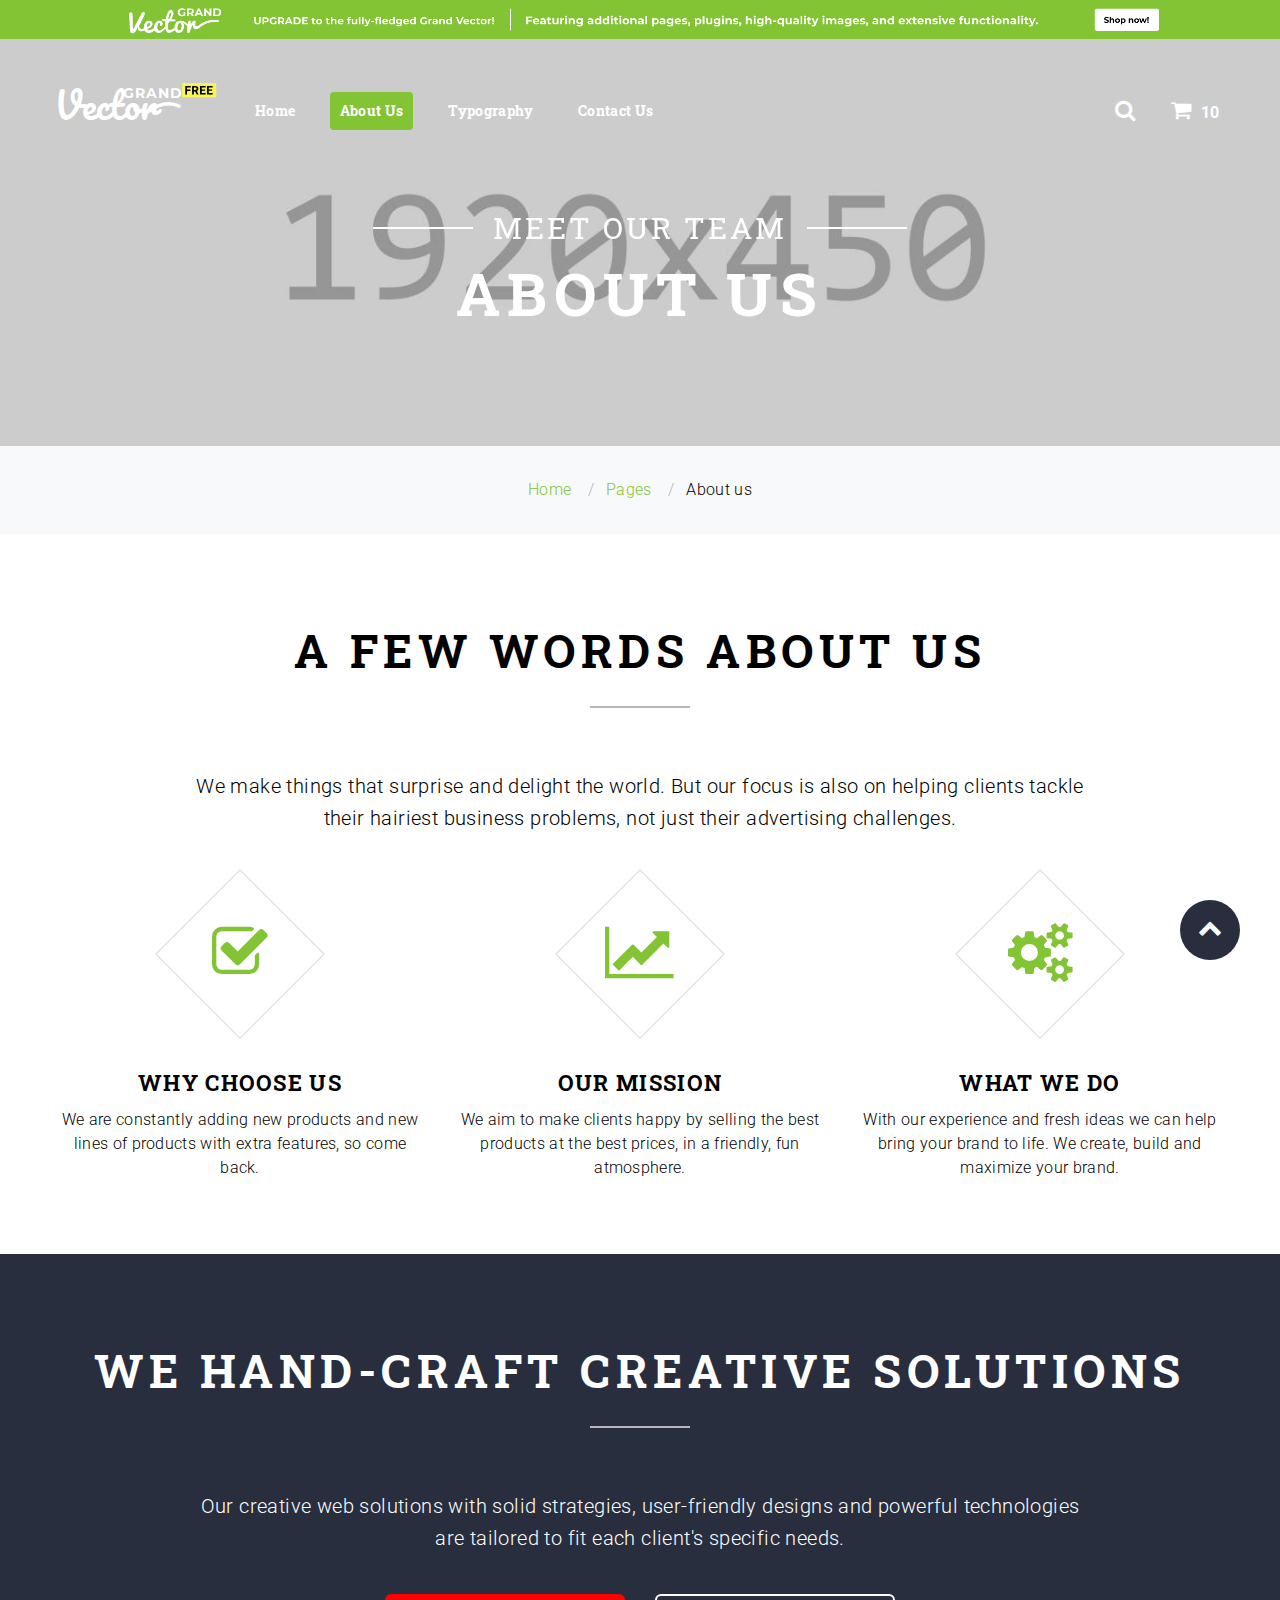
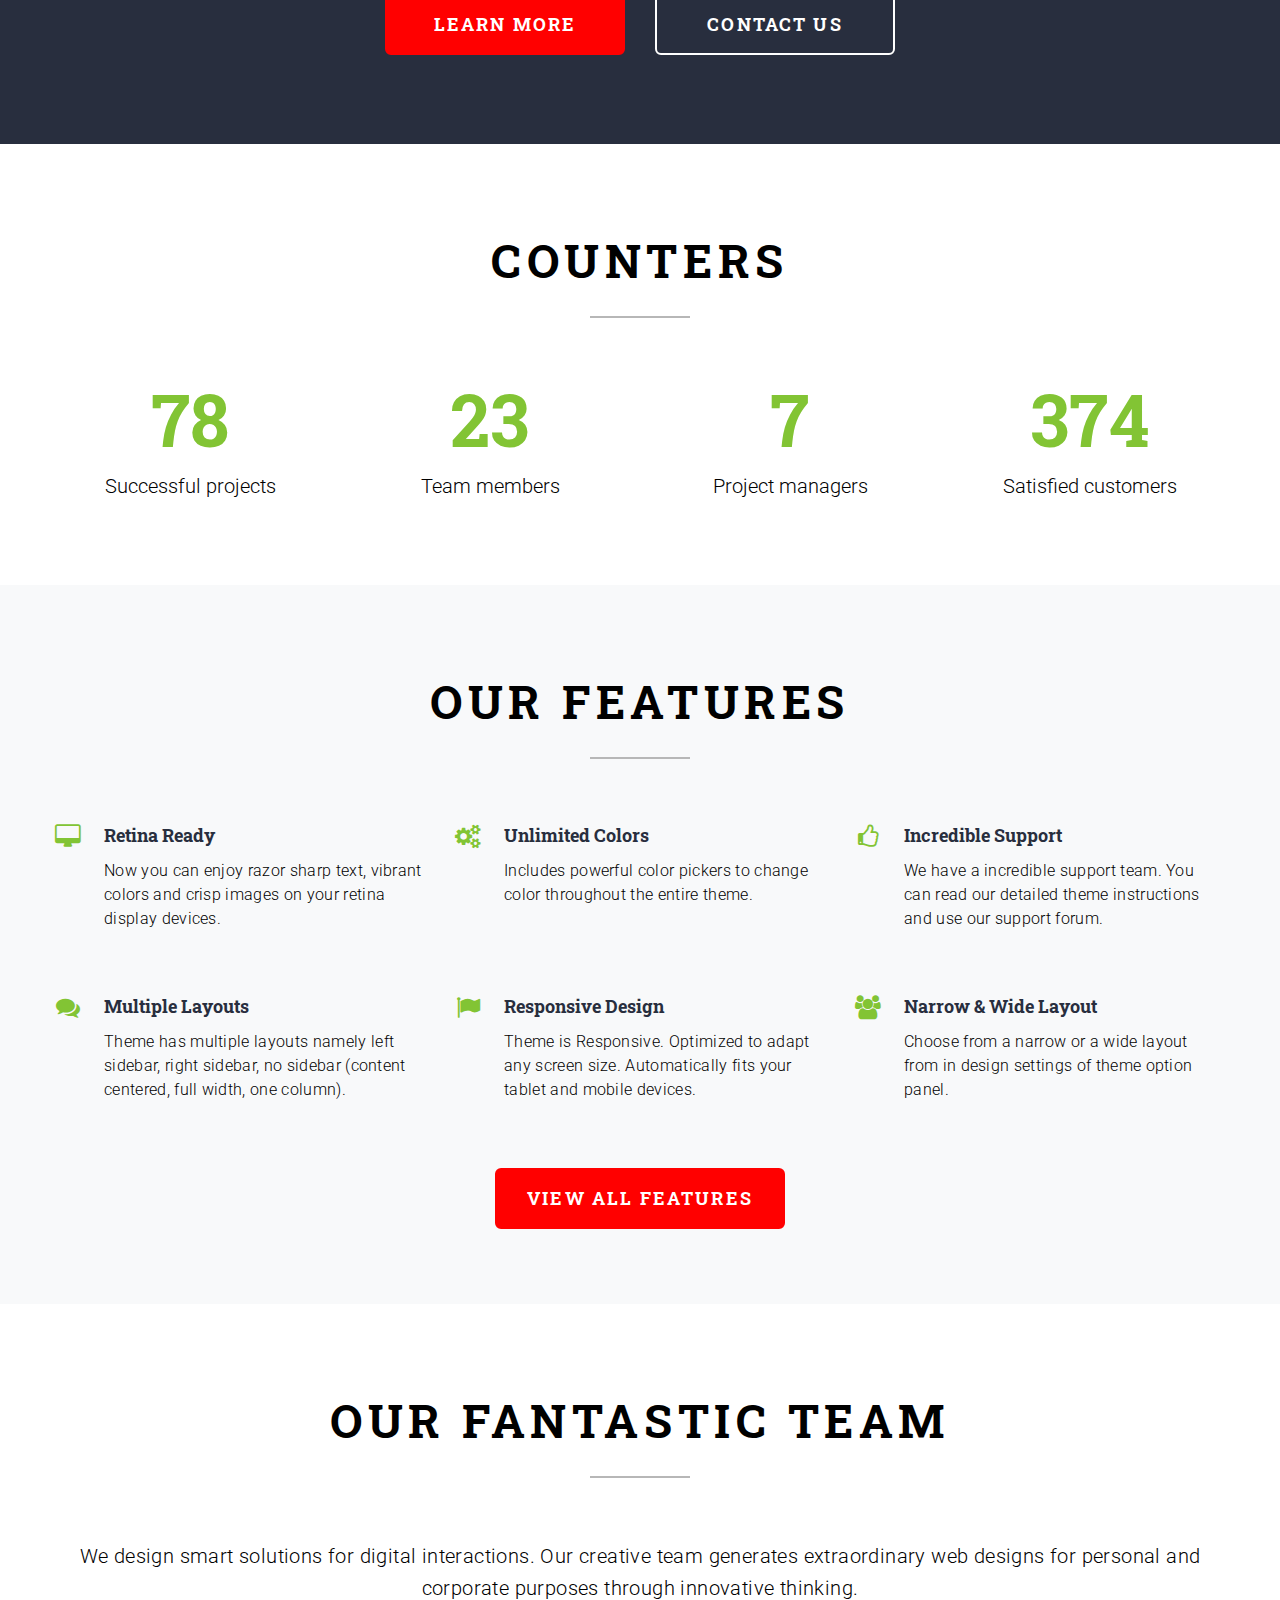
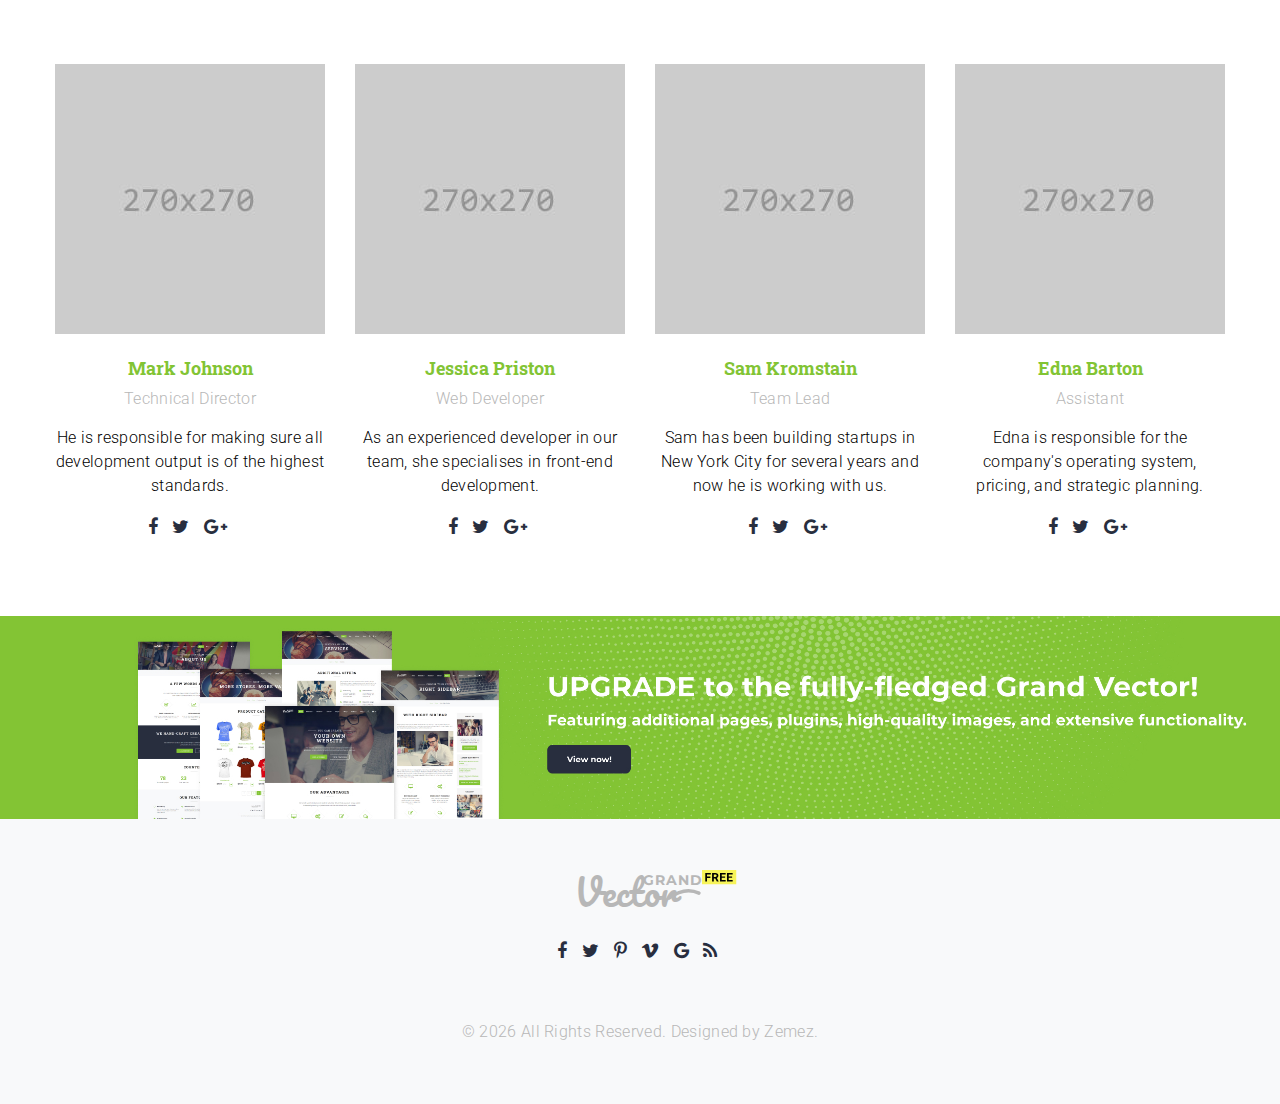
==== site/about.html @ 39779133 "first commit" ====
<!DOCTYPE html>
<html class="wide wow-animation" lang="en">
  <head>
    <!-- Site Title-->
    <title>About Us</title>
    <meta name="format-detection" content="telephone=no">
    <meta name="viewport" content="width=device-width, height=device-height, initial-scale=1.0, maximum-scale=1.0, user-scalable=0">
    <meta http-equiv="X-UA-Compatible" content="IE=Edge">
    <meta charset="utf-8">
    <link rel="icon" href="images/favicon.ico" type="image/x-icon">
    <!-- Stylesheets-->
    <link rel="stylesheet" type="text/css" href="//fonts.googleapis.com/css?family=Roboto:400,300%7CRoboto+Slab:400,700%7CMontserrat:700%7CPacifico">
    <link rel="stylesheet" href="css/fonts.css">
    <link rel="stylesheet" href="css/bootstrap.css">
    <link rel="stylesheet" href="css/style.css">
		<!--[if lt IE 10]>
    <div style="background: #212121; padding: 10px 0; box-shadow: 3px 3px 5px 0 rgba(0,0,0,.3); clear: both; text-align:center; position: relative; z-index:1;"><a href="http://windows.microsoft.com/en-US/internet-explorer/"><img src="images/ie8-panel/warning_bar_0000_us.jpg" border="0" height="42" width="820" alt="You are using an outdated browser. For a faster, safer browsing experience, upgrade for free today."></a></div>
    <script src="js/html5shiv.min.js"></script>
		<![endif]-->
  </head>
  <body>
    <div class="preloader">
      <div class="preloader-body">
        <div class="cssload-container">
          <div class="cssload-speeding-wheel"></div>
        </div>
        <p>Loading...</p>
      </div>
    </div>
    <!-- Page-->
    <div class="page text-center"><a class="d-none d-xl-block" href="https://www.templatemonster.com/website-templates/vector-grand-website-template-58530.html" target="blank"><img class="d-block w-100" src="images/banner-free-01.jpg" alt=""></a>
      <!-- Page Header-->
      <header class="page-head bg-about">
        <!-- RD Navbar-->
        <div class="rd-navbar-wrap bg-transparent">
          <nav class="rd-navbar" data-layout="rd-navbar-fixed" data-sm-layout="rd-navbar-fixed" data-md-layout="rd-navbar-fullwidth" data-lg-layout="rd-navbar-fullwidth" data-xl-layout="rd-navbar-static" data-xxl-layout="rd-navbar-static" data-device-layout="rd-navbar-fixed" data-sm-device-layout="rd-navbar-fixed" data-md-device-layout="rd-navbar-fixed" data-lg-device-layout="rd-navbar-fixed" data-xl-device-layout="rd-navbar-static" data-xxl-device-layout="rd-navbar-static" data-stick-up-offset="100px">
            <!--(data-layout='rd-navbar-fixed',data-sm-layout='rd-navbar-fullwidth', data-lg-layout=rd_navbar_data_ajuster )-->
            <div class="rd-navbar-top-panel bg-accent">
              <div class="rd-navbar-inner">
                <button class="rd-navbar-collapse-toggle" data-rd-navbar-toggle=".list-inline" type="submit"><span></span></button><a class="fa-envelope" href="mailto:#">info@demolink.org</a><a class="fa-mobile-phone preffix-2" href="tel:#">1-800-1234-567</a>
                <ul class="list-inline pull-right">
                  <li><a class="fa-facebook" href="#"></a></li>
                  <li><a class="fa-twitter" href="#"></a></li>
                  <li><a class="fa-pinterest-p" href="#"></a></li>
                  <li><a class="fa-vimeo" href="#"></a></li>
                  <li><a class="fa-google-plus" href="#"></a></li>
                  <li><a class="fa-rss" href="#"></a></li>
                  <li class="text-left"><a class="fa-envelope" href="mailto:#">info@demolink.org</a></li>
                  <li class="text-left"><a class="fa-mobile-phone" href="tel:#">1-800-1234-567</a></li>
                </ul>
              </div>
            </div>
            <div class="rd-navbar-inner">
              <!-- RD Navbar Panel-->
              <div class="rd-navbar-panel">
                <!-- RD Navbar Toggle-->
                <button class="rd-navbar-toggle" data-rd-navbar-toggle=".rd-navbar-nav-wrap" type="submit"><span></span></button>
                <!-- RD Navbar Brand-->
                <div class="rd-navbar-brand"><a class="brand-name" href="index.html"><svg class="text-logo" width="130px" height="36px" viewBox="0 0 130 36" shape-rendering="geometricPrecision">
<text transform="matrix(1 0 0 1 -0.5197 33.4432)" font-family="Pacifico" font-size="36px">Vector</text>
<text transform="matrix(1 0 0 1 68 11.125)" font-family="Montserrat" font-size="14" letter-spacing="1">GRAND</text>
<path class="logo" fill-rule="evenodd" clip-rule="evenodd" stroke-linecap="round" d="M95.313,25.564c9.022-6.656,20.032-9.736,30-5"/>
</svg></a></div>
              </div>
              <div class="rd-navbar-nav-wrap">
                <!-- RD Navbar Search-->
                <div class="rd-navbar-search">
                  <form class="rd-search rd-navbar-search-form" action="#" data-search-live="rd-search-results-live" method="GET">
                    <label class="rd-navbar-search-form-input">
                      <input type="text" name="s" placeholder="Search.." autocomplete="off">
                    </label>
                    <button class="rd-navbar-search-form-submit fa-shopping-cart" type="submit"></button>
                  </form>
                  <div class="rd-search-results-live rd-navbar-live-search-results" id="rd-search-results-live"></div>
                  <button class="rd-navbar-search-toggle" data-rd-navbar-toggle=".rd-navbar-search, .rd-navbar-live-search-results" type="submit"></button>
                </div><a class="fa-shopping-cart" href="#"><span>10</span></a>
                <!-- RD Navbar Nav-->
                <ul class="rd-navbar-nav">
                  <li><a href="./">Home</a></li>
                  <li class="active"><a href="about.html">About Us</a></li>
                  <li><a href="typography.html">Typography</a></li>
                  <li><a href="contact_us.html">Contact Us</a></li>
                </ul>
              </div>
            </div>
          </nav>
        </div>
        <section class="relative text-center">
          <div class="container">
            <div class="jumbotron text-center">
              <h1><small>Meet our team</small><span class='font-weight-bold'>About us</span>
              </h1>
            </div>
          </div>
        </section>
      </header>
      <!-- Page Content-->
      <main class="page-content">
        <section class="bg-light section-xl">
          <ol class="breadcrumb">
            <li><a href="index.html">Home</a></li>
            <li><a href="#">Pages</a></li>
            <li class="active">About us</li>
          </ol>
        </section>
        <section>
          <div class="container section">
            <h2>A few words about us</h2>
            <hr>
            <p class="h5 fw-l">We make things that surprise and delight the world. But our focus is also on helping clients tackle<br class="d-none d-xl-inline"> their hairiest business problems, not just their advertising challenges.</p>
            <div class="row clearleft-custom row-60 offset-custom-2">
              <div class="col-12 col-md-6 col-xl-4">
                <div class="thumbnail thumbnail-mod-2"><span class="icon icon-success icon-lg icon-mod-1 fa-check-square-o"></span>
                  <div class="caption">
                    <h4> WHY CHOOSE US</h4>
                    <p>We are constantly adding new products and new lines of products with extra features, so come back.</p>
                  </div>
                </div>
              </div>
              <div class="col-12 col-md-6 col-xl-4">
                <div class="thumbnail thumbnail-mod-2"><span class="icon icon-success icon-lg icon-mod-1 fa-line-chart"></span>
                  <div class="caption">
                    <h4> OUR MISSION</h4>
                    <p>We aim to make clients happy by selling the best products at the best prices, in a friendly, fun atmosphere.</p>
                  </div>
                </div>
              </div>
              <div class="col-12 col-md-12 col-xl-4">
                <div class="thumbnail thumbnail-mod-2"><span class="icon icon-success icon-lg icon-mod-1 fa-cogs"></span>
                  <div class="caption">
                    <h4> WHAT WE DO</h4>
                    <p>With our experience and fresh ideas we can help bring your brand to life. We create, build and maximize your brand.</p>
                  </div>
                </div>
              </div>
            </div>
          </div>
        </section>
        <section class="section section-inset-1 bg-accent">
          <div class="container">
            <h2>WE HAND-CRAFT CREATIVE solutions</h2>
            <hr>
            <p class="h5 fw-l">Our creative web solutions with solid strategies, user-friendly designs and powerful technologies<br class="d-none d-xl-inline"> are tailored to fit each client's specific needs.</p>
            <div class="btn-group-variant"><a class="btn btn-success btn-sm btn-min-width" href="#">Learn more</a><a class="btn btn-sm btn-min-width btn-white" href="#">contact us</a></div>
          </div>
        </section>
        <section class="section section-inset-2">
          <div class="container">
            <h2 class="text-center">Counters</h2>
            <hr>
            <div class="row row-45">
              <div class="col-12 col-md-6 col-lg-3">
                <div class="counter">78</div>
                <p class="h5 fw-l text-transform-none letter-spacing">Successful projects</p>
              </div>
              <div class="col-12 col-md-6 col-lg-3">
                <div class="counter">23</div>
                <p class="h5 fw-l text-transform-none letter-spacing">Team members</p>
              </div>
              <div class="col-12 col-md-6 col-lg-3">
                <div class="counter">7</div>
                <p class="h5 fw-l text-transform-none letter-spacing">Project managers</p>
              </div>
              <div class="col-12 col-md-6 col-lg-3">
                <div class="counter">374</div>
                <p class="h5 fw-l text-transform-none letter-spacing">Satisfied customers</p>
              </div>
            </div>
          </div>
        </section>
        <section class="section section-inset-2 bg-light">
          <div class="container">
            <h2>Our features</h2>
            <hr>
            <div class="row text-md-left row-55">
              <div class="col-12 col-md-6 col-xl-4">
                <div class="media flex-column flex-md-row thumbnail-mod-2">
                  <div class="media-left"><span class="icon icon-success icon-sm fa-desktop"></span></div>
                  <div class="media-body">
                    <h6 class="text-transform-none"><a href="#">Retina Ready</a></h6>
                    <p>Now you can enjoy razor sharp text, vibrant colors and crisp images on your retina display devices.</p>
                  </div>
                </div>
              </div>
              <div class="col-12 col-md-6 col-xl-4">
                <div class="media flex-column flex-md-row thumbnail-mod-2">
                  <div class="media-left"><span class="icon icon-success icon-sm fa-cogs"></span></div>
                  <div class="media-body">
                    <h6 class="text-transform-none"><a href="#">Unlimited Colors</a></h6>
                    <p>Includes powerful color pickers to change color throughout the entire theme.</p>
                  </div>
                </div>
              </div>
              <div class="col-12 col-md-6 col-xl-4">
                <div class="media flex-column flex-md-row thumbnail-mod-2">
                  <div class="media-left"><span class="icon icon-success icon-sm fa-thumbs-o-up"></span></div>
                  <div class="media-body">
                    <h6 class="text-transform-none"><a href="#">Incredible Support</a></h6>
                    <p>We have a incredible support team. You can read our detailed theme instructions and use our support forum.</p>
                  </div>
                </div>
              </div>
              <div class="col-12 col-md-6 col-xl-4">
                <div class="media flex-column flex-md-row thumbnail-mod-2">
                  <div class="media-left"><span class="icon icon-success icon-sm fa-comments"></span></div>
                  <div class="media-body">
                    <h6 class="text-transform-none"><a href="#">Multiple Layouts</a></h6>
                    <p>Theme has multiple layouts namely left sidebar, right sidebar, no sidebar (content centered, full width, one column).</p>
                  </div>
                </div>
              </div>
              <div class="col-12 col-md-6 col-xl-4">
                <div class="media flex-column flex-md-row thumbnail-mod-2">
                  <div class="media-left"><span class="icon icon-success icon-sm fa-flag"></span></div>
                  <div class="media-body">
                    <h6 class="text-transform-none"><a href="#">Responsive Design</a></h6>
                    <p>Theme is Responsive. Optimized to adapt any screen size. Automatically fits your tablet and mobile devices.</p>
                  </div>
                </div>
              </div>
              <div class="col-12 col-md-6 col-xl-4">
                <div class="media flex-column flex-md-row thumbnail-mod-2">
                  <div class="media-left"><span class="icon icon-success icon-sm fa-users"></span></div>
                  <div class="media-body">
                    <h6 class="text-transform-none"><a href="#">Narrow & Wide Layout</a></h6>
                    <p>Choose from a narrow or a wide layout from in design settings of theme option panel.</p>
                  </div>
                </div>
              </div>
            </div><a class="btn btn-sm btn-min-width btn-success" href="#">view all features</a>
          </div>
        </section>
        <section class="section section-inset-2">
          <div class="container">
            <h2>Our Fantastic Team</h2>
            <hr>
            <p class="h5 fw-l">We design smart solutions for digital interactions. Оur creative team generates extraordinary web designs for personal and corporate purposes through innovative thinking.</p>
            <div class="row row-45 offset-custom-2">
              <div class="col-12 col-md-6 col-xl-3">
                <div class="thumbnail thumbnail-mod-1"><img src="images/about-2.jpg" alt="">
                  <div class="caption caption-mod-1">
                    <h6 class="text-success-custom">Mark Johnson</h6><span class="text-gray">Technical Director</span>
                    <p>He is responsible for making sure all development output is of the highest standards.</p>
                    <ul class="list-inline">
                      <li><a class="fa-facebook" href="#"></a></li>
                      <li><a class="fa-twitter" href="#"></a></li>
                      <li><a class="fa-google-plus" href="#"></a></li>
                    </ul>
                  </div>
                </div>
              </div>
              <div class="col-12 col-md-6 col-xl-3">
                <div class="thumbnail thumbnail-mod-1"><img src="images/about-3.jpg" alt="">
                  <div class="caption caption-mod-1">
                    <h6 class="text-success-custom">Jessica Priston</h6><span class="text-gray">Web Developer</span>
                    <p>As an experienced developer in our team, she specialises in front-end development.</p>
                    <ul class="list-inline">
                      <li><a class="fa-facebook" href="#"></a></li>
                      <li><a class="fa-twitter" href="#"></a></li>
                      <li><a class="fa-google-plus" href="#"></a></li>
                    </ul>
                  </div>
                </div>
              </div>
              <div class="col-12 col-md-6 col-xl-3">
                <div class="thumbnail thumbnail-mod-1"><img src="images/about-4.jpg" alt="">
                  <div class="caption caption-mod-1">
                    <h6 class="text-success-custom">Sam Kromstain</h6><span class="text-gray">Team Lead</span>
                    <p>Sam has been building startups in New York City for several years and now he is working with us.</p>
                    <ul class="list-inline">
                      <li><a class="fa-facebook" href="#"></a></li>
                      <li><a class="fa-twitter" href="#"></a></li>
                      <li><a class="fa-google-plus" href="#"></a></li>
                    </ul>
                  </div>
                </div>
              </div>
              <div class="col-12 col-md-6 col-xl-3">
                <div class="thumbnail thumbnail-mod-1"><img src="images/about-5.jpg" alt="">
                  <div class="caption caption-mod-1">
                    <h6 class="text-success-custom">Edna Barton</h6><span class="text-gray">Assistant</span>
                    <p>Edna is responsible for the company's operating system, pricing, and strategic planning.</p>
                    <ul class="list-inline">
                      <li><a class="fa-facebook" href="#"></a></li>
                      <li><a class="fa-twitter" href="#"></a></li>
                      <li><a class="fa-google-plus" href="#"></a></li>
                    </ul>
                  </div>
                </div>
              </div>
            </div>
          </div>
        </section>
      </main>
      <!-- Page Footer--><a class="d-block" href="https://www.templatemonster.com/website-templates/vector-grand-website-template-58530.html" target="blank"><img class="d-block w-100" src="images/banner-free-02.jpg" alt=""></a>
      <footer class="page-foot bg-light">
        <section class="footer-content">
          <div class="container">
            <div class="rd-navbar-brand"><a class="brand-name" href="index.html"><svg class="text-logo" width="130px" height="36px" viewBox="0 0 130 36" shape-rendering="geometricPrecision">
<text transform="matrix(1 0 0 1 -0.5197 33.3432)" font-family="Pacifico" font-size="36px">Vector</text>
<text transform="matrix(1 0 0 1 68 11.125)" font-family="Montserrat" font-size="14" letter-spacing="1">GRAND</text>
<path class="logo" fill-rule="evenodd" clip-rule="evenodd" stroke-linecap="round"  d="M95.313,25.564c9.022-6.656,20.032-9.736,30-5"/>
</svg></a></div>
            <ul class="list-inline">
              <li><a class="fa-facebook" href="#"></a></li>
              <li><a class="fa-twitter" href="#"></a></li>
              <li><a class="fa-pinterest-p" href="#"></a></li>
              <li><a class="fa-vimeo" href="#"></a></li>
              <li><a class="fa-google" href="#"></a></li>
              <li><a class="fa-rss" href="#"></a></li>
            </ul>
          </div>
        </section>
        <section class="footer-copyright-1 copyright">
          <div class="container">
            <p>&#169; <span class="copyright-year"></span> All Rights Reserved. Designed by <a href="https://www.templatemonster.com/products/author/zemez/">Zemez.</a></p>
          </div>
        </section>
      </footer>
    </div>
    <!-- Global Mailform Output-->
    <div class="snackbars" id="form-output-global"></div>
    <!-- Java script-->
    <script src="js/core.min.js"></script>
    <script src="js/script.js"></script>
  </body>
</html>
---- site/css/fonts.css ----
@font-face {	font-family: 'FontAwesome';	src: url("../fonts/fontawesome-webfont.eot?v=4.5.0");	src: url("../fonts/fontawesome-webfont.eot?#iefix&v=4.5.0") format("embedded-opentype"), url("../fonts/fontawesome-webfont.woff2?v=4.5.0") format("woff2"), url("../fonts/fontawesome-webfont.woff?v=4.5.0") format("woff"), url("../fonts/fontawesome-webfont.ttf?v=4.5.0") format("truetype"), url("../fonts/fontawesome-webfont.svg?v=4.5.0#fontawesomeregular") format("svg");	font-weight: normal;	font-style: normal;}.fa {	display: inline-block;	font: normal normal normal 14px/1 FontAwesome;	font-size: inherit;	text-rendering: auto;	-webkit-font-smoothing: antialiased;	-moz-osx-font-smoothing: grayscale;}/* makes the font 33% larger relative to the icon container */.fa-lg {	font-size: 1.33333333em;	line-height: 0.75em;	vertical-align: -15%;}.fa-2x {	font-size: 2em;}.fa-3x {	font-size: 3em;}.fa-4x {	font-size: 4em;}.fa-5x {	font-size: 5em;}.fa-fw {	width: 1.28571429em;	text-align: center;}.fa-ul {	padding-left: 0;	margin-left: 2.14285714em;	list-style-type: none;}.fa-ul > li {	position: relative;}.fa-li {	position: absolute;	left: -2.14285714em;	width: 2.14285714em;	top: 0.14285714em;	text-align: center;}.fa-li.fa-lg {	left: -1.85714286em;}.fa-border {	padding: .2em .25em .15em;	border: solid 0.08em #eeeeee;	border-radius: .1em;}.fa-pull-left {	float: left;}.fa-pull-right {	float: right;}.fa.fa-pull-left {	margin-right: .3em;}.fa.fa-pull-right {	margin-left: .3em;}/* Deprecated as of 4.4.0 */.pull-right {	float: right;}.pull-left {	float: left;}.fa.pull-left {	margin-right: .3em;}.fa.pull-right {	margin-left: .3em;}.fa-spin {	-webkit-animation: fa-spin 2s infinite linear;	animation: fa-spin 2s infinite linear;}.fa-pulse {	-webkit-animation: fa-spin 1s infinite steps(8);	animation: fa-spin 1s infinite steps(8);}@-webkit-keyframes fa-spin {	0% {		-webkit-transform: rotate(0deg);		transform: rotate(0deg);	}	100% {		-webkit-transform: rotate(359deg);		transform: rotate(359deg);	}}@keyframes fa-spin {	0% {		-webkit-transform: rotate(0deg);		transform: rotate(0deg);	}	100% {		-webkit-transform: rotate(359deg);		transform: rotate(359deg);	}}.fa-rotate-90 {	filter: progid:DXImageTransform.Microsoft.BasicImage(rotation=1);	-webkit-transform: rotate(90deg);	-ms-transform: rotate(90deg);	transform: rotate(90deg);}.fa-rotate-180 {	filter: progid:DXImageTransform.Microsoft.BasicImage(rotation=2);	-webkit-transform: rotate(180deg);	-ms-transform: rotate(180deg);	transform: rotate(180deg);}.fa-rotate-270 {	filter: progid:DXImageTransform.Microsoft.BasicImage(rotation=3);	-webkit-transform: rotate(270deg);	-ms-transform: rotate(270deg);	transform: rotate(270deg);}.fa-flip-horizontal {	filter: progid:DXImageTransform.Microsoft.BasicImage(rotation=0, mirror=1);	-webkit-transform: scale(-1, 1);	-ms-transform: scale(-1, 1);	transform: scale(-1, 1);}.fa-flip-vertical {	filter: progid:DXImageTransform.Microsoft.BasicImage(rotation=2, mirror=1);	-webkit-transform: scale(1, -1);	-ms-transform: scale(1, -1);	transform: scale(1, -1);}:root .fa-rotate-90,:root .fa-rotate-180,:root .fa-rotate-270,:root .fa-flip-horizontal,:root .fa-flip-vertical {	filter: none;}.fa-stack {	position: relative;	display: inline-block;	width: 2em;	height: 2em;	line-height: 2em;	vertical-align: middle;}.fa-stack-1x,.fa-stack-2x {	position: absolute;	left: 0;	width: 100%;	text-align: center;}.fa-stack-1x {	line-height: inherit;}.fa-stack-2x {	font-size: 2em;}.fa-inverse {	color: #ffffff;}/* Font Awesome uses the Unicode Private Use Area (PUA) to ensure screen
   readers do not read off random characters that represent icons */.fa-glass:before {	content: "\f000";}.fa-music:before {	content: "\f001";}.fa-search:before {	content: "\f002";}.fa-envelope-o:before {	content: "\f003";}.fa-heart:before {	content: "\f004";}.fa-star:before {	content: "\f005";}.fa-star-o:before {	content: "\f006";}.fa-user:before {	content: "\f007";}.fa-film:before {	content: "\f008";}.fa-th-large:before {	content: "\f009";}.fa-th:before {	content: "\f00a";}.fa-th-list:before {	content: "\f00b";}.fa-check:before {	content: "\f00c";}.fa-remove:before,.fa-close:before,.fa-times:before {	content: "\f00d";}.fa-search-plus:before {	content: "\f00e";}.fa-search-minus:before {	content: "\f010";}.fa-power-off:before {	content: "\f011";}.fa-signal:before {	content: "\f012";}.fa-gear:before,.fa-cog:before {	content: "\f013";}.fa-trash-o:before {	content: "\f014";}.fa-home:before {	content: "\f015";}.fa-file-o:before {	content: "\f016";}.fa-clock-o:before {	content: "\f017";}.fa-road:before {	content: "\f018";}.fa-download:before {	content: "\f019";}.fa-arrow-circle-o-down:before {	content: "\f01a";}.fa-arrow-circle-o-up:before {	content: "\f01b";}.fa-inbox:before {	content: "\f01c";}.fa-play-circle-o:before {	content: "\f01d";}.fa-rotate-right:before,.fa-repeat:before {	content: "\f01e";}.fa-refresh:before {	content: "\f021";}.fa-list-alt:before {	content: "\f022";}.fa-lock:before {	content: "\f023";}.fa-flag:before {	content: "\f024";}.fa-headphones:before {	content: "\f025";}.fa-volume-off:before {	content: "\f026";}.fa-volume-down:before {	content: "\f027";}.fa-volume-up:before {	content: "\f028";}.fa-qrcode:before {	content: "\f029";}.fa-barcode:before {	content: "\f02a";}.fa-tag:before {	content: "\f02b";}.fa-tags:before {	content: "\f02c";}.fa-book:before {	content: "\f02d";}.fa-bookmark:before {	content: "\f02e";}.fa-print:before {	content: "\f02f";}.fa-camera:before {	content: "\f030";}.fa-font:before {	content: "\f031";}.fa-bold:before {	content: "\f032";}.fa-italic:before {	content: "\f033";}.fa-text-height:before {	content: "\f034";}.fa-text-width:before {	content: "\f035";}.fa-align-left:before {	content: "\f036";}.fa-align-center:before {	content: "\f037";}.fa-align-right:before {	content: "\f038";}.fa-align-justify:before {	content: "\f039";}.fa-list:before {	content: "\f03a";}.fa-dedent:before,.fa-outdent:before {	content: "\f03b";}.fa-indent:before {	content: "\f03c";}.fa-video-camera:before {	content: "\f03d";}.fa-photo:before,.fa-image:before,.fa-picture-o:before {	content: "\f03e";}.fa-pencil:before {	content: "\f040";}.fa-map-marker:before {	content: "\f041";}.fa-adjust:before {	content: "\f042";}.fa-tint:before {	content: "\f043";}.fa-edit:before,.fa-pencil-square-o:before {	content: "\f044";}.fa-share-square-o:before {	content: "\f045";}.fa-check-square-o:before {	content: "\f046";}.fa-arrows:before {	content: "\f047";}.fa-step-backward:before {	content: "\f048";}.fa-fast-backward:before {	content: "\f049";}.fa-backward:before {	content: "\f04a";}.fa-play:before {	content: "\f04b";}.fa-pause:before {	content: "\f04c";}.fa-stop:before {	content: "\f04d";}.fa-forward:before {	content: "\f04e";}.fa-fast-forward:before {	content: "\f050";}.fa-step-forward:before {	content: "\f051";}.fa-eject:before {	content: "\f052";}.fa-chevron-left:before {	content: "\f053";}.fa-chevron-right:before {	content: "\f054";}.fa-plus-circle:before {	content: "\f055";}.fa-minus-circle:before {	content: "\f056";}.fa-times-circle:before {	content: "\f057";}.fa-check-circle:before {	content: "\f058";}.fa-question-circle:before {	content: "\f059";}.fa-info-circle:before {	content: "\f05a";}.fa-crosshairs:before {	content: "\f05b";}.fa-times-circle-o:before {	content: "\f05c";}.fa-check-circle-o:before {	content: "\f05d";}.fa-ban:before {	content: "\f05e";}.fa-arrow-left:before {	content: "\f060";}.fa-arrow-right:before {	content: "\f061";}.fa-arrow-up:before {	content: "\f062";}.fa-arrow-down:before {	content: "\f063";}.fa-mail-forward:before,.fa-share:before {	content: "\f064";}.fa-expand:before {	content: "\f065";}.fa-compress:before {	content: "\f066";}.fa-plus:before {	content: "\f067";}.fa-minus:before {	content: "\f068";}.fa-asterisk:before {	content: "\f069";}.fa-exclamation-circle:before {	content: "\f06a";}.fa-gift:before {	content: "\f06b";}.fa-leaf:before {	content: "\f06c";}.fa-fire:before {	content: "\f06d";}.fa-eye:before {	content: "\f06e";}.fa-eye-slash:before {	content: "\f070";}.fa-warning:before,.fa-exclamation-triangle:before {	content: "\f071";}.fa-plane:before {	content: "\f072";}.fa-calendar:before {	content: "\f073";}.fa-random:before {	content: "\f074";}.fa-comment:before {	content: "\f075";}.fa-magnet:before {	content: "\f076";}.fa-chevron-up:before {	content: "\f077";}.fa-chevron-down:before {	content: "\f078";}.fa-retweet:before {	content: "\f079";}.fa-shopping-cart:before {	content: "\f07a";}.fa-folder:before {	content: "\f07b";}.fa-folder-open:before {	content: "\f07c";}.fa-arrows-v:before {	content: "\f07d";}.fa-arrows-h:before {	content: "\f07e";}.fa-bar-chart-o:before,.fa-bar-chart:before {	content: "\f080";}.fa-twitter-square:before {	content: "\f081";}.fa-facebook-square:before {	content: "\f082";}.fa-camera-retro:before {	content: "\f083";}.fa-key:before {	content: "\f084";}.fa-gears:before,.fa-cogs:before {	content: "\f085";}.fa-comments:before {	content: "\f086";}.fa-thumbs-o-up:before {	content: "\f087";}.fa-thumbs-o-down:before {	content: "\f088";}.fa-star-half:before {	content: "\f089";}.fa-heart-o:before {	content: "\f08a";}.fa-sign-out:before {	content: "\f08b";}.fa-linkedin-square:before {	content: "\f08c";}.fa-thumb-tack:before {	content: "\f08d";}.fa-external-link:before {	content: "\f08e";}.fa-sign-in:before {	content: "\f090";}.fa-trophy:before {	content: "\f091";}.fa-github-square:before {	content: "\f092";}.fa-upload:before {	content: "\f093";}.fa-lemon-o:before {	content: "\f094";}.fa-phone:before {	content: "\f095";}.fa-square-o:before {	content: "\f096";}.fa-bookmark-o:before {	content: "\f097";}.fa-phone-square:before {	content: "\f098";}.fa-twitter:before {	content: "\f099";}.fa-facebook-f:before,.fa-facebook:before {	content: "\f09a";}.fa-github:before {	content: "\f09b";}.fa-unlock:before {	content: "\f09c";}.fa-credit-card:before {	content: "\f09d";}.fa-feed:before,.fa-rss:before {	content: "\f09e";}.fa-hdd-o:before {	content: "\f0a0";}.fa-bullhorn:before {	content: "\f0a1";}.fa-bell:before {	content: "\f0f3";}.fa-certificate:before {	content: "\f0a3";}.fa-hand-o-right:before {	content: "\f0a4";}.fa-hand-o-left:before {	content: "\f0a5";}.fa-hand-o-up:before {	content: "\f0a6";}.fa-hand-o-down:before {	content: "\f0a7";}.fa-arrow-circle-left:before {	content: "\f0a8";}.fa-arrow-circle-right:before {	content: "\f0a9";}.fa-arrow-circle-up:before {	content: "\f0aa";}.fa-arrow-circle-down:before {	content: "\f0ab";}.fa-globe:before {	content: "\f0ac";}.fa-wrench:before {	content: "\f0ad";}.fa-tasks:before {	content: "\f0ae";}.fa-filter:before {	content: "\f0b0";}.fa-briefcase:before {	content: "\f0b1";}.fa-arrows-alt:before {	content: "\f0b2";}.fa-group:before,.fa-users:before {	content: "\f0c0";}.fa-chain:before,.fa-link:before {	content: "\f0c1";}.fa-cloud:before {	content: "\f0c2";}.fa-flask:before {	content: "\f0c3";}.fa-cut:before,.fa-scissors:before {	content: "\f0c4";}.fa-copy:before,.fa-files-o:before {	content: "\f0c5";}.fa-paperclip:before {	content: "\f0c6";}.fa-save:before,.fa-floppy-o:before {	content: "\f0c7";}.fa-square:before {	content: "\f0c8";}.fa-navicon:before,.fa-reorder:before,.fa-bars:before {	content: "\f0c9";}.fa-list-ul:before {	content: "\f0ca";}.fa-list-ol:before {	content: "\f0cb";}.fa-strikethrough:before {	content: "\f0cc";}.fa-underline:before {	content: "\f0cd";}.fa-table:before {	content: "\f0ce";}.fa-magic:before {	content: "\f0d0";}.fa-truck:before {	content: "\f0d1";}.fa-pinterest:before {	content: "\f0d2";}.fa-pinterest-square:before {	content: "\f0d3";}.fa-google-plus-square:before {	content: "\f0d4";}.fa-google-plus:before {	content: "\f0d5";}.fa-money:before {	content: "\f0d6";}.fa-caret-down:before {	content: "\f0d7";}.fa-caret-up:before {	content: "\f0d8";}.fa-caret-left:before {	content: "\f0d9";}.fa-caret-right:before {	content: "\f0da";}.fa-columns:before {	content: "\f0db";}.fa-unsorted:before,.fa-sort:before {	content: "\f0dc";}.fa-sort-down:before,.fa-sort-desc:before {	content: "\f0dd";}.fa-sort-up:before,.fa-sort-asc:before {	content: "\f0de";}.fa-envelope:before {	content: "\f0e0";}.fa-linkedin:before {	content: "\f0e1";}.fa-rotate-left:before,.fa-undo:before {	content: "\f0e2";}.fa-legal:before,.fa-gavel:before {	content: "\f0e3";}.fa-dashboard:before,.fa-tachometer:before {	content: "\f0e4";}.fa-comment-o:before {	content: "\f0e5";}.fa-comments-o:before {	content: "\f0e6";}.fa-flash:before,.fa-bolt:before {	content: "\f0e7";}.fa-sitemap:before {	content: "\f0e8";}.fa-umbrella:before {	content: "\f0e9";}.fa-paste:before,.fa-clipboard:before {	content: "\f0ea";}.fa-lightbulb-o:before {	content: "\f0eb";}.fa-exchange:before {	content: "\f0ec";}.fa-cloud-download:before {	content: "\f0ed";}.fa-cloud-upload:before {	content: "\f0ee";}.fa-user-md:before {	content: "\f0f0";}.fa-stethoscope:before {	content: "\f0f1";}.fa-suitcase:before {	content: "\f0f2";}.fa-bell-o:before {	content: "\f0a2";}.fa-coffee:before {	content: "\f0f4";}.fa-cutlery:before {	content: "\f0f5";}.fa-file-text-o:before {	content: "\f0f6";}.fa-building-o:before {	content: "\f0f7";}.fa-hospital-o:before {	content: "\f0f8";}.fa-ambulance:before {	content: "\f0f9";}.fa-medkit:before {	content: "\f0fa";}.fa-fighter-jet:before {	content: "\f0fb";}.fa-beer:before {	content: "\f0fc";}.fa-h-square:before {	content: "\f0fd";}.fa-plus-square:before {	content: "\f0fe";}.fa-angle-double-left:before {	content: "\f100";}.fa-angle-double-right:before {	content: "\f101";}.fa-angle-double-up:before {	content: "\f102";}.fa-angle-double-down:before {	content: "\f103";}.fa-angle-left:before {	content: "\f104";}.fa-angle-right:before {	content: "\f105";}.fa-angle-up:before {	content: "\f106";}.fa-angle-down:before {	content: "\f107";}.fa-desktop:before {	content: "\f108";}.fa-laptop:before {	content: "\f109";}.fa-tablet:before {	content: "\f10a";}.fa-mobile-phone:before,.fa-mobile:before {	content: "\f10b";}.fa-circle-o:before {	content: "\f10c";}.fa-quote-left:before {	content: "\f10d";}.fa-quote-right:before {	content: "\f10e";}.fa-spinner:before {	content: "\f110";}.fa-circle:before {	content: "\f111";}.fa-mail-reply:before,.fa-reply:before {	content: "\f112";}.fa-github-alt:before {	content: "\f113";}.fa-folder-o:before {	content: "\f114";}.fa-folder-open-o:before {	content: "\f115";}.fa-smile-o:before {	content: "\f118";}.fa-frown-o:before {	content: "\f119";}.fa-meh-o:before {	content: "\f11a";}.fa-gamepad:before {	content: "\f11b";}.fa-keyboard-o:before {	content: "\f11c";}.fa-flag-o:before {	content: "\f11d";}.fa-flag-checkered:before {	content: "\f11e";}.fa-terminal:before {	content: "\f120";}.fa-code:before {	content: "\f121";}.fa-mail-reply-all:before,.fa-reply-all:before {	content: "\f122";}.fa-star-half-empty:before,.fa-star-half-full:before,.fa-star-half-o:before {	content: "\f123";}.fa-location-arrow:before {	content: "\f124";}.fa-crop:before {	content: "\f125";}.fa-code-fork:before {	content: "\f126";}.fa-unlink:before,.fa-chain-broken:before {	content: "\f127";}.fa-question:before {	content: "\f128";}.fa-info:before {	content: "\f129";}.fa-exclamation:before {	content: "\f12a";}.fa-superscript:before {	content: "\f12b";}.fa-subscript:before {	content: "\f12c";}.fa-eraser:before {	content: "\f12d";}.fa-puzzle-piece:before {	content: "\f12e";}.fa-microphone:before {	content: "\f130";}.fa-microphone-slash:before {	content: "\f131";}.fa-shield:before {	content: "\f132";}.fa-calendar-o:before {	content: "\f133";}.fa-fire-extinguisher:before {	content: "\f134";}.fa-rocket:before {	content: "\f135";}.fa-maxcdn:before {	content: "\f136";}.fa-chevron-circle-left:before {	content: "\f137";}.fa-chevron-circle-right:before {	content: "\f138";}.fa-chevron-circle-up:before {	content: "\f139";}.fa-chevron-circle-down:before {	content: "\f13a";}.fa-html5:before {	content: "\f13b";}.fa-css3:before {	content: "\f13c";}.fa-anchor:before {	content: "\f13d";}.fa-unlock-alt:before {	content: "\f13e";}.fa-bullseye:before {	content: "\f140";}.fa-ellipsis-h:before {	content: "\f141";}.fa-ellipsis-v:before {	content: "\f142";}.fa-rss-square:before {	content: "\f143";}.fa-play-circle:before {	content: "\f144";}.fa-ticket:before {	content: "\f145";}.fa-minus-square:before {	content: "\f146";}.fa-minus-square-o:before {	content: "\f147";}.fa-level-up:before {	content: "\f148";}.fa-level-down:before {	content: "\f149";}.fa-check-square:before {	content: "\f14a";}.fa-pencil-square:before {	content: "\f14b";}.fa-external-link-square:before {	content: "\f14c";}.fa-share-square:before {	content: "\f14d";}.fa-compass:before {	content: "\f14e";}.fa-toggle-down:before,.fa-caret-square-o-down:before {	content: "\f150";}.fa-toggle-up:before,.fa-caret-square-o-up:before {	content: "\f151";}.fa-toggle-right:before,.fa-caret-square-o-right:before {	content: "\f152";}.fa-euro:before,.fa-eur:before {	content: "\f153";}.fa-gbp:before {	content: "\f154";}.fa-dollar:before,.fa-usd:before {	content: "\f155";}.fa-rupee:before,.fa-inr:before {	content: "\f156";}.fa-cny:before,.fa-rmb:before,.fa-yen:before,.fa-jpy:before {	content: "\f157";}.fa-ruble:before,.fa-rouble:before,.fa-rub:before {	content: "\f158";}.fa-won:before,.fa-krw:before {	content: "\f159";}.fa-bitcoin:before,.fa-btc:before {	content: "\f15a";}.fa-file:before {	content: "\f15b";}.fa-file-text:before {	content: "\f15c";}.fa-sort-alpha-asc:before {	content: "\f15d";}.fa-sort-alpha-desc:before {	content: "\f15e";}.fa-sort-amount-asc:before {	content: "\f160";}.fa-sort-amount-desc:before {	content: "\f161";}.fa-sort-numeric-asc:before {	content: "\f162";}.fa-sort-numeric-desc:before {	content: "\f163";}.fa-thumbs-up:before {	content: "\f164";}.fa-thumbs-down:before {	content: "\f165";}.fa-youtube-square:before {	content: "\f166";}.fa-youtube:before {	content: "\f167";}.fa-xing:before {	content: "\f168";}.fa-xing-square:before {	content: "\f169";}.fa-youtube-play:before {	content: "\f16a";}.fa-dropbox:before {	content: "\f16b";}.fa-stack-overflow:before {	content: "\f16c";}.fa-instagram:before {	content: "\f16d";}.fa-flickr:before {	content: "\f16e";}.fa-adn:before {	content: "\f170";}.fa-bitbucket:before {	content: "\f171";}.fa-bitbucket-square:before {	content: "\f172";}.fa-tumblr:before {	content: "\f173";}.fa-tumblr-square:before {	content: "\f174";}.fa-long-arrow-down:before {	content: "\f175";}.fa-long-arrow-up:before {	content: "\f176";}.fa-long-arrow-left:before {	content: "\f177";}.fa-long-arrow-right:before {	content: "\f178";}.fa-apple:before {	content: "\f179";}.fa-windows:before {	content: "\f17a";}.fa-android:before {	content: "\f17b";}.fa-linux:before {	content: "\f17c";}.fa-dribbble:before {	content: "\f17d";}.fa-skype:before {	content: "\f17e";}.fa-foursquare:before {	content: "\f180";}.fa-trello:before {	content: "\f181";}.fa-female:before {	content: "\f182";}.fa-male:before {	content: "\f183";}.fa-gittip:before,.fa-gratipay:before {	content: "\f184";}.fa-sun-o:before {	content: "\f185";}.fa-moon-o:before {	content: "\f186";}.fa-archive:before {	content: "\f187";}.fa-bug:before {	content: "\f188";}.fa-vk:before {	content: "\f189";}.fa-weibo:before {	content: "\f18a";}.fa-renren:before {	content: "\f18b";}.fa-pagelines:before {	content: "\f18c";}.fa-stack-exchange:before {	content: "\f18d";}.fa-arrow-circle-o-right:before {	content: "\f18e";}.fa-arrow-circle-o-left:before {	content: "\f190";}.fa-toggle-left:before,.fa-caret-square-o-left:before {	content: "\f191";}.fa-dot-circle-o:before {	content: "\f192";}.fa-wheelchair:before {	content: "\f193";}.fa-vimeo-square:before {	content: "\f194";}.fa-turkish-lira:before,.fa-try:before {	content: "\f195";}.fa-plus-square-o:before {	content: "\f196";}.fa-space-shuttle:before {	content: "\f197";}.fa-slack:before {	content: "\f198";}.fa-envelope-square:before {	content: "\f199";}.fa-wordpress:before {	content: "\f19a";}.fa-openid:before {	content: "\f19b";}.fa-institution:before,.fa-bank:before,.fa-university:before {	content: "\f19c";}.fa-mortar-board:before,.fa-graduation-cap:before {	content: "\f19d";}.fa-yahoo:before {	content: "\f19e";}.fa-google:before {	content: "\f1a0";}.fa-reddit:before {	content: "\f1a1";}.fa-reddit-square:before {	content: "\f1a2";}.fa-stumbleupon-circle:before {	content: "\f1a3";}.fa-stumbleupon:before {	content: "\f1a4";}.fa-delicious:before {	content: "\f1a5";}.fa-digg:before {	content: "\f1a6";}.fa-pied-piper:before {	content: "\f1a7";}.fa-pied-piper-alt:before {	content: "\f1a8";}.fa-drupal:before {	content: "\f1a9";}.fa-joomla:before {	content: "\f1aa";}.fa-language:before {	content: "\f1ab";}.fa-fax:before {	content: "\f1ac";}.fa-building:before {	content: "\f1ad";}.fa-child:before {	content: "\f1ae";}.fa-paw:before {	content: "\f1b0";}.fa-spoon:before {	content: "\f1b1";}.fa-cube:before {	content: "\f1b2";}.fa-cubes:before {	content: "\f1b3";}.fa-behance:before {	content: "\f1b4";}.fa-behance-square:before {	content: "\f1b5";}.fa-steam:before {	content: "\f1b6";}.fa-steam-square:before {	content: "\f1b7";}.fa-recycle:before {	content: "\f1b8";}.fa-automobile:before,.fa-car:before {	content: "\f1b9";}.fa-cab:before,.fa-taxi:before {	content: "\f1ba";}.fa-tree:before {	content: "\f1bb";}.fa-spotify:before {	content: "\f1bc";}.fa-deviantart:before {	content: "\f1bd";}.fa-soundcloud:before {	content: "\f1be";}.fa-database:before {	content: "\f1c0";}.fa-file-pdf-o:before {	content: "\f1c1";}.fa-file-word-o:before {	content: "\f1c2";}.fa-file-excel-o:before {	content: "\f1c3";}.fa-file-powerpoint-o:before {	content: "\f1c4";}.fa-file-photo-o:before,.fa-file-picture-o:before,.fa-file-image-o:before {	content: "\f1c5";}.fa-file-zip-o:before,.fa-file-archive-o:before {	content: "\f1c6";}.fa-file-sound-o:before,.fa-file-audio-o:before {	content: "\f1c7";}.fa-file-movie-o:before,.fa-file-video-o:before {	content: "\f1c8";}.fa-file-code-o:before {	content: "\f1c9";}.fa-vine:before {	content: "\f1ca";}.fa-codepen:before {	content: "\f1cb";}.fa-jsfiddle:before {	content: "\f1cc";}.fa-life-bouy:before,.fa-life-buoy:before,.fa-life-saver:before,.fa-support:before,.fa-life-ring:before {	content: "\f1cd";}.fa-circle-o-notch:before {	content: "\f1ce";}.fa-ra:before,.fa-rebel:before {	content: "\f1d0";}.fa-ge:before,.fa-empire:before {	content: "\f1d1";}.fa-git-square:before {	content: "\f1d2";}.fa-git:before {	content: "\f1d3";}.fa-y-combinator-square:before,.fa-yc-square:before,.fa-hacker-news:before {	content: "\f1d4";}.fa-tencent-weibo:before {	content: "\f1d5";}.fa-qq:before {	content: "\f1d6";}.fa-wechat:before,.fa-weixin:before {	content: "\f1d7";}.fa-send:before,.fa-paper-plane:before {	content: "\f1d8";}.fa-send-o:before,.fa-paper-plane-o:before {	content: "\f1d9";}.fa-history:before {	content: "\f1da";}.fa-circle-thin:before {	content: "\f1db";}.fa-header:before {	content: "\f1dc";}.fa-paragraph:before {	content: "\f1dd";}.fa-sliders:before {	content: "\f1de";}.fa-share-alt:before {	content: "\f1e0";}.fa-share-alt-square:before {	content: "\f1e1";}.fa-bomb:before {	content: "\f1e2";}.fa-soccer-ball-o:before,.fa-futbol-o:before {	content: "\f1e3";}.fa-tty:before {	content: "\f1e4";}.fa-binoculars:before {	content: "\f1e5";}.fa-plug:before {	content: "\f1e6";}.fa-slideshare:before {	content: "\f1e7";}.fa-twitch:before {	content: "\f1e8";}.fa-yelp:before {	content: "\f1e9";}.fa-newspaper-o:before {	content: "\f1ea";}.fa-wifi:before {	content: "\f1eb";}.fa-calculator:before {	content: "\f1ec";}.fa-paypal:before {	content: "\f1ed";}.fa-google-wallet:before {	content: "\f1ee";}.fa-cc-visa:before {	content: "\f1f0";}.fa-cc-mastercard:before {	content: "\f1f1";}.fa-cc-discover:before {	content: "\f1f2";}.fa-cc-amex:before {	content: "\f1f3";}.fa-cc-paypal:before {	content: "\f1f4";}.fa-cc-stripe:before {	content: "\f1f5";}.fa-bell-slash:before {	content: "\f1f6";}.fa-bell-slash-o:before {	content: "\f1f7";}.fa-trash:before {	content: "\f1f8";}.fa-copyright:before {	content: "\f1f9";}.fa-at:before {	content: "\f1fa";}.fa-eyedropper:before {	content: "\f1fb";}.fa-paint-brush:before {	content: "\f1fc";}.fa-birthday-cake:before {	content: "\f1fd";}.fa-area-chart:before {	content: "\f1fe";}.fa-pie-chart:before {	content: "\f200";}.fa-line-chart:before {	content: "\f201";}.fa-lastfm:before {	content: "\f202";}.fa-lastfm-square:before {	content: "\f203";}.fa-toggle-off:before {	content: "\f204";}.fa-toggle-on:before {	content: "\f205";}.fa-bicycle:before {	content: "\f206";}.fa-bus:before {	content: "\f207";}.fa-ioxhost:before {	content: "\f208";}.fa-angellist:before {	content: "\f209";}.fa-cc:before {	content: "\f20a";}.fa-shekel:before,.fa-sheqel:before,.fa-ils:before {	content: "\f20b";}.fa-meanpath:before {	content: "\f20c";}.fa-buysellads:before {	content: "\f20d";}.fa-connectdevelop:before {	content: "\f20e";}.fa-dashcube:before {	content: "\f210";}.fa-forumbee:before {	content: "\f211";}.fa-leanpub:before {	content: "\f212";}.fa-sellsy:before {	content: "\f213";}.fa-shirtsinbulk:before {	content: "\f214";}.fa-simplybuilt:before {	content: "\f215";}.fa-skyatlas:before {	content: "\f216";}.fa-cart-plus:before {	content: "\f217";}.fa-cart-arrow-down:before {	content: "\f218";}.fa-diamond:before {	content: "\f219";}.fa-ship:before {	content: "\f21a";}.fa-user-secret:before {	content: "\f21b";}.fa-motorcycle:before {	content: "\f21c";}.fa-street-view:before {	content: "\f21d";}.fa-heartbeat:before {	content: "\f21e";}.fa-venus:before {	content: "\f221";}.fa-mars:before {	content: "\f222";}.fa-mercury:before {	content: "\f223";}.fa-intersex:before,.fa-transgender:before {	content: "\f224";}.fa-transgender-alt:before {	content: "\f225";}.fa-venus-double:before {	content: "\f226";}.fa-mars-double:before {	content: "\f227";}.fa-venus-mars:before {	content: "\f228";}.fa-mars-stroke:before {	content: "\f229";}.fa-mars-stroke-v:before {	content: "\f22a";}.fa-mars-stroke-h:before {	content: "\f22b";}.fa-neuter:before {	content: "\f22c";}.fa-genderless:before {	content: "\f22d";}.fa-facebook-official:before {	content: "\f230";}.fa-pinterest-p:before {	content: "\f231";}.fa-whatsapp:before {	content: "\f232";}.fa-server:before {	content: "\f233";}.fa-user-plus:before {	content: "\f234";}.fa-user-times:before {	content: "\f235";}.fa-hotel:before,.fa-bed:before {	content: "\f236";}.fa-viacoin:before {	content: "\f237";}.fa-train:before {	content: "\f238";}.fa-subway:before {	content: "\f239";}.fa-medium:before {	content: "\f23a";}.fa-yc:before,.fa-y-combinator:before {	content: "\f23b";}.fa-optin-monster:before {	content: "\f23c";}.fa-opencart:before {	content: "\f23d";}.fa-expeditedssl:before {	content: "\f23e";}.fa-battery-4:before,.fa-battery-full:before {	content: "\f240";}.fa-battery-3:before,.fa-battery-three-quarters:before {	content: "\f241";}.fa-battery-2:before,.fa-battery-half:before {	content: "\f242";}.fa-battery-1:before,.fa-battery-quarter:before {	content: "\f243";}.fa-battery-0:before,.fa-battery-empty:before {	content: "\f244";}.fa-mouse-pointer:before {	content: "\f245";}.fa-i-cursor:before {	content: "\f246";}.fa-object-group:before {	content: "\f247";}.fa-object-ungroup:before {	content: "\f248";}.fa-sticky-note:before {	content: "\f249";}.fa-sticky-note-o:before {	content: "\f24a";}.fa-cc-jcb:before {	content: "\f24b";}.fa-cc-diners-club:before {	content: "\f24c";}.fa-clone:before {	content: "\f24d";}.fa-balance-scale:before {	content: "\f24e";}.fa-hourglass-o:before {	content: "\f250";}.fa-hourglass-1:before,.fa-hourglass-start:before {	content: "\f251";}.fa-hourglass-2:before,.fa-hourglass-half:before {	content: "\f252";}.fa-hourglass-3:before,.fa-hourglass-end:before {	content: "\f253";}.fa-hourglass:before {	content: "\f254";}.fa-hand-grab-o:before,.fa-hand-rock-o:before {	content: "\f255";}.fa-hand-stop-o:before,.fa-hand-paper-o:before {	content: "\f256";}.fa-hand-scissors-o:before {	content: "\f257";}.fa-hand-lizard-o:before {	content: "\f258";}.fa-hand-spock-o:before {	content: "\f259";}.fa-hand-pointer-o:before {	content: "\f25a";}.fa-hand-peace-o:before {	content: "\f25b";}.fa-trademark:before {	content: "\f25c";}.fa-registered:before {	content: "\f25d";}.fa-creative-commons:before {	content: "\f25e";}.fa-gg:before {	content: "\f260";}.fa-gg-circle:before {	content: "\f261";}.fa-tripadvisor:before {	content: "\f262";}.fa-odnoklassniki:before {	content: "\f263";}.fa-odnoklassniki-square:before {	content: "\f264";}.fa-get-pocket:before {	content: "\f265";}.fa-wikipedia-w:before {	content: "\f266";}.fa-safari:before {	content: "\f267";}.fa-chrome:before {	content: "\f268";}.fa-firefox:before {	content: "\f269";}.fa-opera:before {	content: "\f26a";}.fa-internet-explorer:before {	content: "\f26b";}.fa-tv:before,.fa-television:before {	content: "\f26c";}.fa-contao:before {	content: "\f26d";}.fa-500px:before {	content: "\f26e";}.fa-amazon:before {	content: "\f270";}.fa-calendar-plus-o:before {	content: "\f271";}.fa-calendar-minus-o:before {	content: "\f272";}.fa-calendar-times-o:before {	content: "\f273";}.fa-calendar-check-o:before {	content: "\f274";}.fa-industry:before {	content: "\f275";}.fa-map-pin:before {	content: "\f276";}.fa-map-signs:before {	content: "\f277";}.fa-map-o:before {	content: "\f278";}.fa-map:before {	content: "\f279";}.fa-commenting:before {	content: "\f27a";}.fa-commenting-o:before {	content: "\f27b";}.fa-houzz:before {	content: "\f27c";}.fa-vimeo:before {	content: "\f27d";}.fa-black-tie:before {	content: "\f27e";}.fa-fonticons:before {	content: "\f280";}.fa-reddit-alien:before {	content: "\f281";}.fa-edge:before {	content: "\f282";}.fa-credit-card-alt:before {	content: "\f283";}.fa-codiepie:before {	content: "\f284";}.fa-modx:before {	content: "\f285";}.fa-fort-awesome:before {	content: "\f286";}.fa-usb:before {	content: "\f287";}.fa-product-hunt:before {	content: "\f288";}.fa-mixcloud:before {	content: "\f289";}.fa-scribd:before {	content: "\f28a";}.fa-pause-circle:before {	content: "\f28b";}.fa-pause-circle-o:before {	content: "\f28c";}.fa-stop-circle:before {	content: "\f28d";}.fa-stop-circle-o:before {	content: "\f28e";}.fa-shopping-bag:before {	content: "\f290";}.fa-shopping-basket:before {	content: "\f291";}.fa-hashtag:before {	content: "\f292";}.fa-bluetooth:before {	content: "\f293";}.fa-bluetooth-b:before {	content: "\f294";}.fa-percent:before {	content: "\f295";}[class*='fa-']:before {	font-weight: 400;	font-family: 'FontAwesome';}
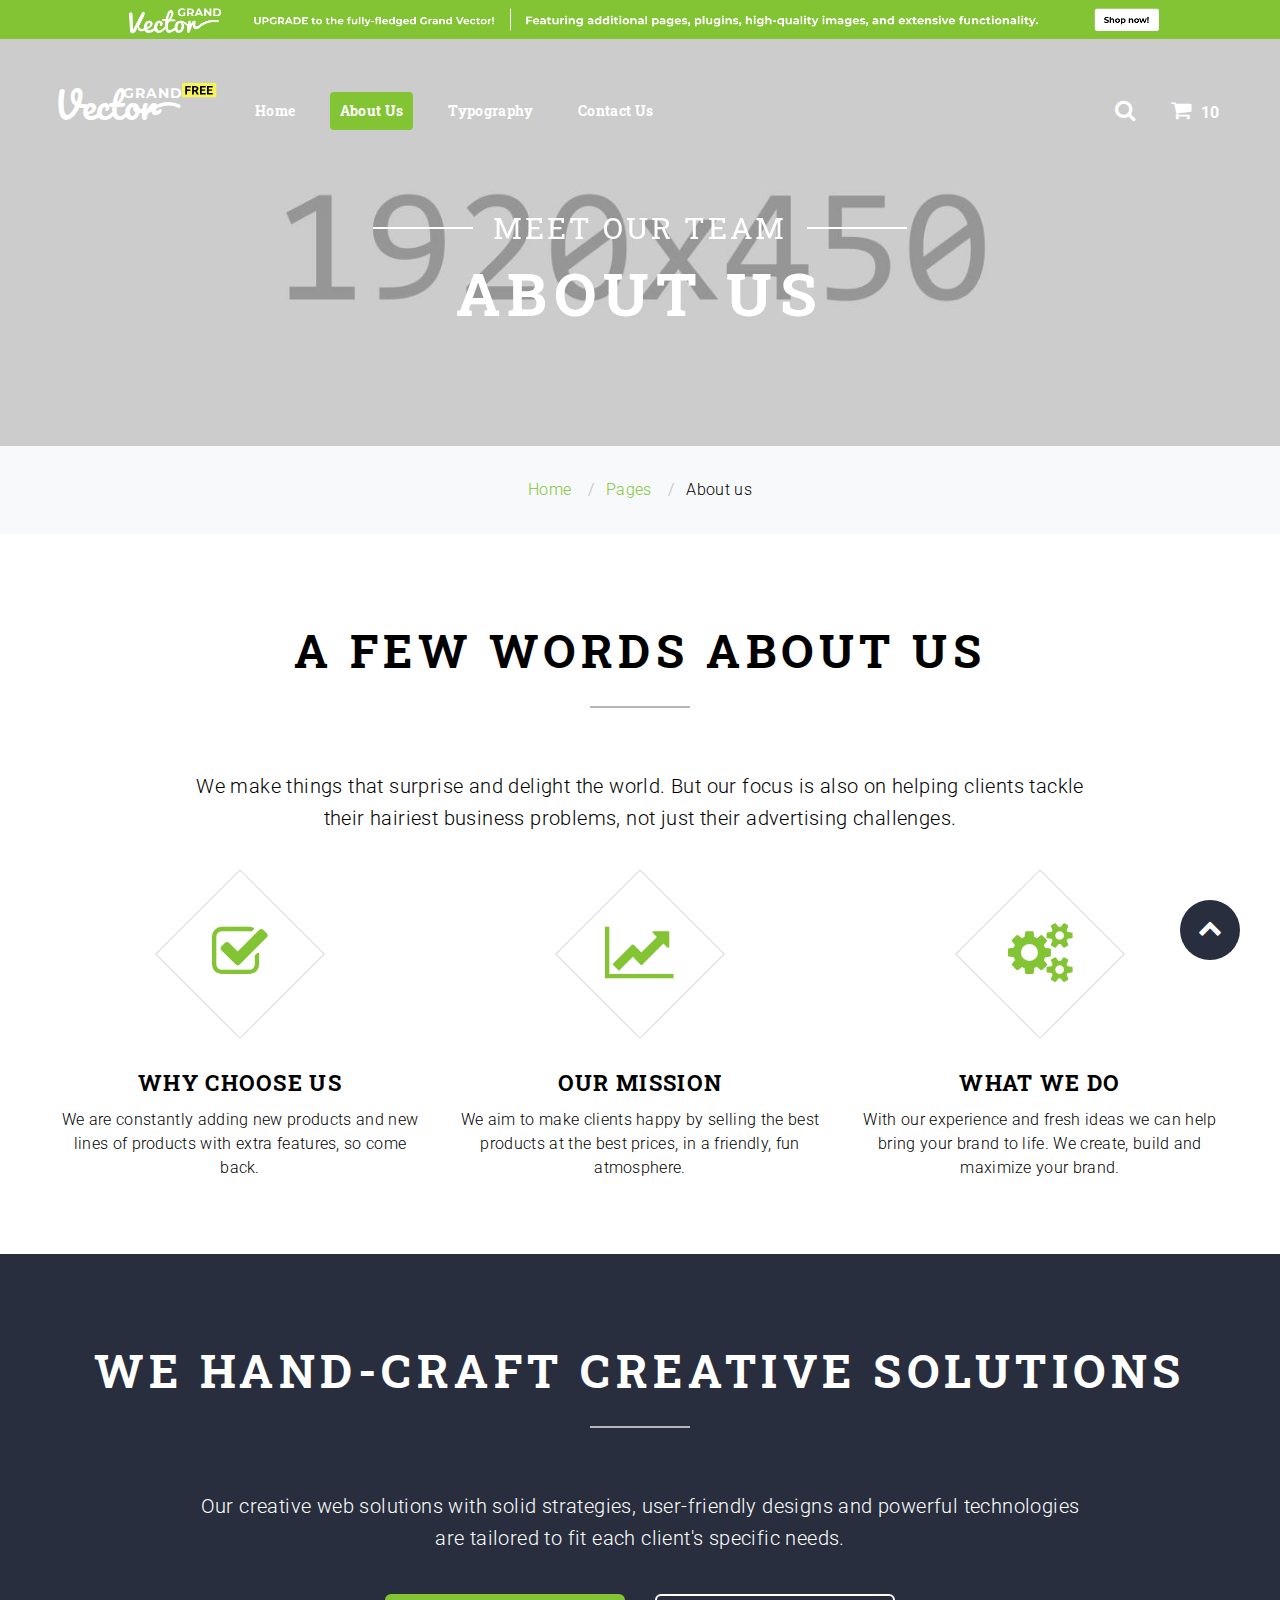
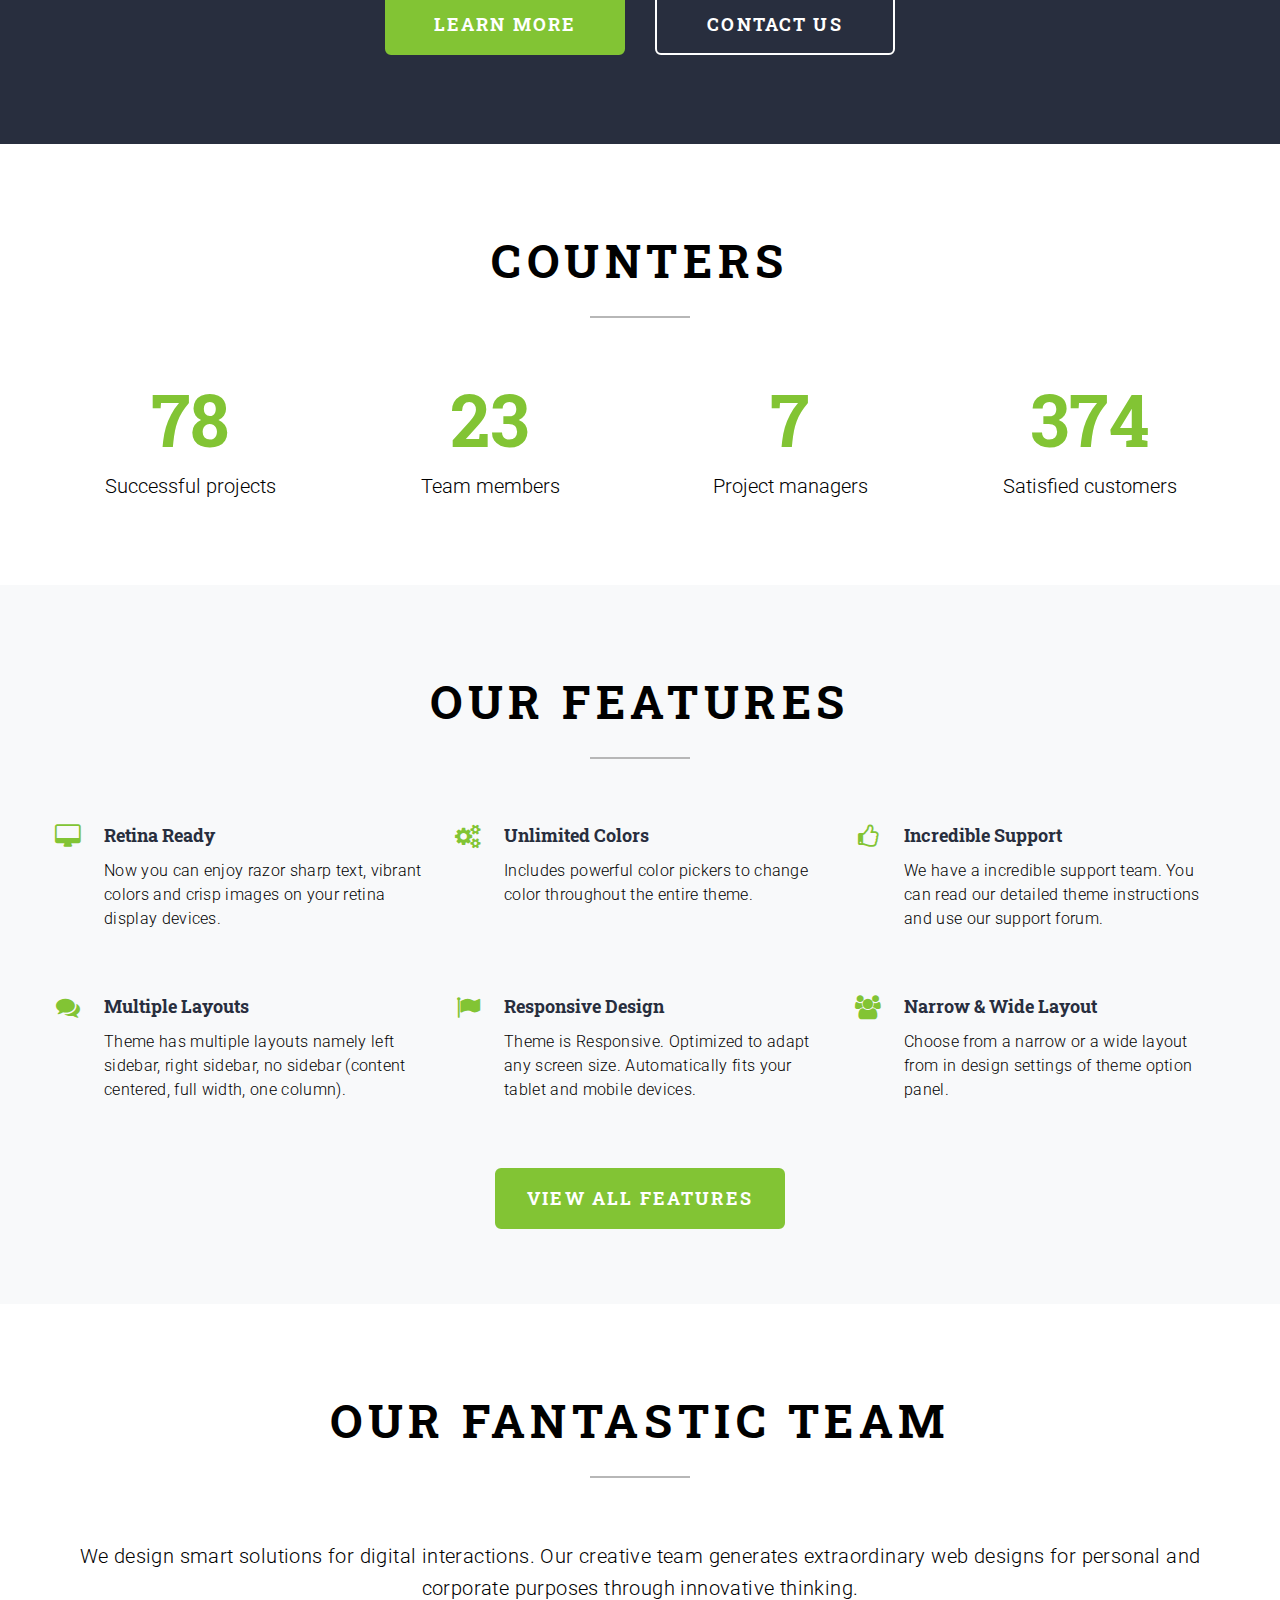
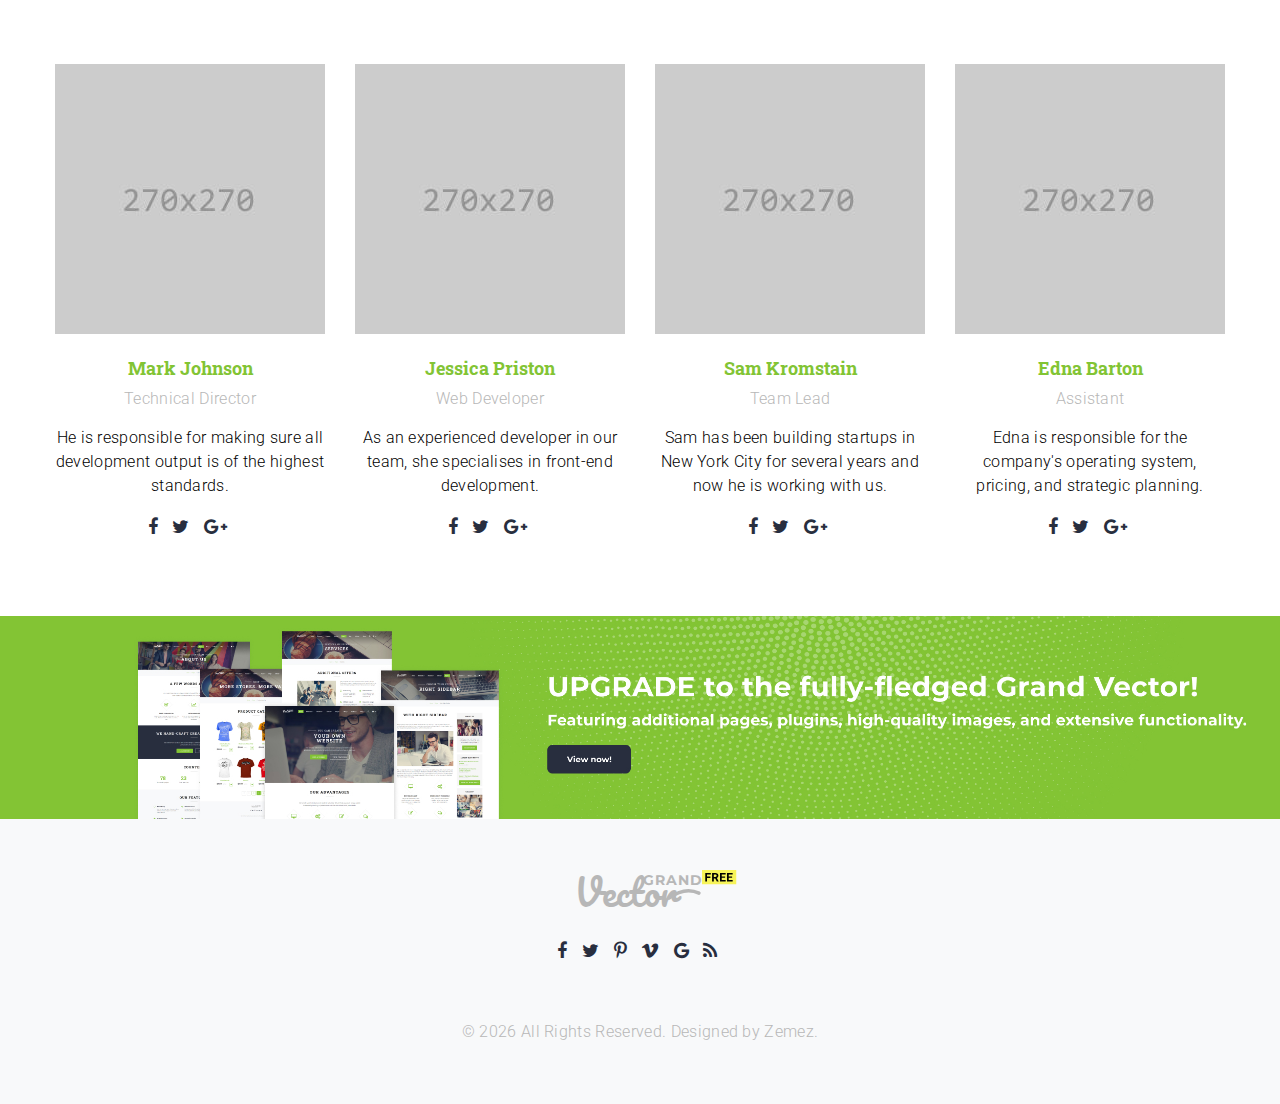
==== commit b09b8e12: "initial commits" ====
--- a/site/about.html
+++ b/site/about.html
@@ -1,327 +1,573 @@
 <!DOCTYPE html>
 <html class="wide wow-animation" lang="en">
-  <head>
-    <!-- Site Title-->
-    <title>About Us</title>
-    <meta name="format-detection" content="telephone=no">
-    <meta name="viewport" content="width=device-width, height=device-height, initial-scale=1.0, maximum-scale=1.0, user-scalable=0">
-    <meta http-equiv="X-UA-Compatible" content="IE=Edge">
-    <meta charset="utf-8">
-    <link rel="icon" href="images/favicon.ico" type="image/x-icon">
-    <!-- Stylesheets-->
-    <link rel="stylesheet" type="text/css" href="//fonts.googleapis.com/css?family=Roboto:400,300%7CRoboto+Slab:400,700%7CMontserrat:700%7CPacifico">
-    <link rel="stylesheet" href="css/fonts.css">
-    <link rel="stylesheet" href="css/bootstrap.css">
-    <link rel="stylesheet" href="css/style.css">
+	<head>
+		<!-- Site Title-->
+		<title>About Us</title>
+		<meta name="format-detection" content="telephone=no" />
+		<meta
+			name="viewport"
+			content="width=device-width, height=device-height, initial-scale=1.0, maximum-scale=1.0, user-scalable=0" />
+		<meta http-equiv="X-UA-Compatible" content="IE=Edge" />
+		<meta charset="utf-8" />
+		<link rel="icon" href="images/favicon.ico" type="image/x-icon" />
+		<!-- Stylesheets-->
+		<link
+			rel="stylesheet"
+			type="text/css"
+			href="//fonts.googleapis.com/css?family=Roboto:400,300%7CRoboto+Slab:400,700%7CMontserrat:700%7CPacifico" />
+		<link rel="stylesheet" href="css/fonts.css" />
+		<link rel="stylesheet" href="css/bootstrap.css" />
+		<link rel="stylesheet" href="css/style.css" />
 		<!--[if lt IE 10]>
-    <div style="background: #212121; padding: 10px 0; box-shadow: 3px 3px 5px 0 rgba(0,0,0,.3); clear: both; text-align:center; position: relative; z-index:1;"><a href="http://windows.microsoft.com/en-US/internet-explorer/"><img src="images/ie8-panel/warning_bar_0000_us.jpg" border="0" height="42" width="820" alt="You are using an outdated browser. For a faster, safer browsing experience, upgrade for free today."></a></div>
-    <script src="js/html5shiv.min.js"></script>
+			<div
+				style="
+					background: #212121;
+					padding: 10px 0;
+					box-shadow: 3px 3px 5px 0 rgba(0, 0, 0, 0.3);
+					clear: both;
+					text-align: center;
+					position: relative;
+					z-index: 1;
+				">
+				<a href="http://windows.microsoft.com/en-US/internet-explorer/"
+					><img
+						src="images/ie8-panel/warning_bar_0000_us.jpg"
+						border="0"
+						height="42"
+						width="820"
+						alt="You are using an outdated browser. For a faster, safer browsing experience, upgrade for free today."
+				/></a>
+			</div>
+			<script src="js/html5shiv.min.js"></script>
 		<![endif]-->
-  </head>
-  <body>
-    <div class="preloader">
-      <div class="preloader-body">
-        <div class="cssload-container">
-          <div class="cssload-speeding-wheel"></div>
-        </div>
-        <p>Loading...</p>
-      </div>
-    </div>
-    <!-- Page-->
-    <div class="page text-center"><a class="d-none d-xl-block" href="https://www.templatemonster.com/website-templates/vector-grand-website-template-58530.html" target="blank"><img class="d-block w-100" src="images/banner-free-01.jpg" alt=""></a>
-      <!-- Page Header-->
-      <header class="page-head bg-about">
-        <!-- RD Navbar-->
-        <div class="rd-navbar-wrap bg-transparent">
-          <nav class="rd-navbar" data-layout="rd-navbar-fixed" data-sm-layout="rd-navbar-fixed" data-md-layout="rd-navbar-fullwidth" data-lg-layout="rd-navbar-fullwidth" data-xl-layout="rd-navbar-static" data-xxl-layout="rd-navbar-static" data-device-layout="rd-navbar-fixed" data-sm-device-layout="rd-navbar-fixed" data-md-device-layout="rd-navbar-fixed" data-lg-device-layout="rd-navbar-fixed" data-xl-device-layout="rd-navbar-static" data-xxl-device-layout="rd-navbar-static" data-stick-up-offset="100px">
-            <!--(data-layout='rd-navbar-fixed',data-sm-layout='rd-navbar-fullwidth', data-lg-layout=rd_navbar_data_ajuster )-->
-            <div class="rd-navbar-top-panel bg-accent">
-              <div class="rd-navbar-inner">
-                <button class="rd-navbar-collapse-toggle" data-rd-navbar-toggle=".list-inline" type="submit"><span></span></button><a class="fa-envelope" href="mailto:#">info@demolink.org</a><a class="fa-mobile-phone preffix-2" href="tel:#">1-800-1234-567</a>
-                <ul class="list-inline pull-right">
-                  <li><a class="fa-facebook" href="#"></a></li>
-                  <li><a class="fa-twitter" href="#"></a></li>
-                  <li><a class="fa-pinterest-p" href="#"></a></li>
-                  <li><a class="fa-vimeo" href="#"></a></li>
-                  <li><a class="fa-google-plus" href="#"></a></li>
-                  <li><a class="fa-rss" href="#"></a></li>
-                  <li class="text-left"><a class="fa-envelope" href="mailto:#">info@demolink.org</a></li>
-                  <li class="text-left"><a class="fa-mobile-phone" href="tel:#">1-800-1234-567</a></li>
-                </ul>
-              </div>
-            </div>
-            <div class="rd-navbar-inner">
-              <!-- RD Navbar Panel-->
-              <div class="rd-navbar-panel">
-                <!-- RD Navbar Toggle-->
-                <button class="rd-navbar-toggle" data-rd-navbar-toggle=".rd-navbar-nav-wrap" type="submit"><span></span></button>
-                <!-- RD Navbar Brand-->
-                <div class="rd-navbar-brand"><a class="brand-name" href="index.html"><svg class="text-logo" width="130px" height="36px" viewBox="0 0 130 36" shape-rendering="geometricPrecision">
-<text transform="matrix(1 0 0 1 -0.5197 33.4432)" font-family="Pacifico" font-size="36px">Vector</text>
-<text transform="matrix(1 0 0 1 68 11.125)" font-family="Montserrat" font-size="14" letter-spacing="1">GRAND</text>
-<path class="logo" fill-rule="evenodd" clip-rule="evenodd" stroke-linecap="round" d="M95.313,25.564c9.022-6.656,20.032-9.736,30-5"/>
-</svg></a></div>
-              </div>
-              <div class="rd-navbar-nav-wrap">
-                <!-- RD Navbar Search-->
-                <div class="rd-navbar-search">
-                  <form class="rd-search rd-navbar-search-form" action="#" data-search-live="rd-search-results-live" method="GET">
-                    <label class="rd-navbar-search-form-input">
-                      <input type="text" name="s" placeholder="Search.." autocomplete="off">
-                    </label>
-                    <button class="rd-navbar-search-form-submit fa-shopping-cart" type="submit"></button>
-                  </form>
-                  <div class="rd-search-results-live rd-navbar-live-search-results" id="rd-search-results-live"></div>
-                  <button class="rd-navbar-search-toggle" data-rd-navbar-toggle=".rd-navbar-search, .rd-navbar-live-search-results" type="submit"></button>
-                </div><a class="fa-shopping-cart" href="#"><span>10</span></a>
-                <!-- RD Navbar Nav-->
-                <ul class="rd-navbar-nav">
-                  <li><a href="./">Home</a></li>
-                  <li class="active"><a href="about.html">About Us</a></li>
-                  <li><a href="typography.html">Typography</a></li>
-                  <li><a href="contact_us.html">Contact Us</a></li>
-                </ul>
-              </div>
-            </div>
-          </nav>
-        </div>
-        <section class="relative text-center">
-          <div class="container">
-            <div class="jumbotron text-center">
-              <h1><small>Meet our team</small><span class='font-weight-bold'>About us</span>
-              </h1>
-            </div>
-          </div>
-        </section>
-      </header>
-      <!-- Page Content-->
-      <main class="page-content">
-        <section class="bg-light section-xl">
-          <ol class="breadcrumb">
-            <li><a href="index.html">Home</a></li>
-            <li><a href="#">Pages</a></li>
-            <li class="active">About us</li>
-          </ol>
-        </section>
-        <section>
-          <div class="container section">
-            <h2>A few words about us</h2>
-            <hr>
-            <p class="h5 fw-l">We make things that surprise and delight the world. But our focus is also on helping clients tackle<br class="d-none d-xl-inline"> their hairiest business problems, not just their advertising challenges.</p>
-            <div class="row clearleft-custom row-60 offset-custom-2">
-              <div class="col-12 col-md-6 col-xl-4">
-                <div class="thumbnail thumbnail-mod-2"><span class="icon icon-success icon-lg icon-mod-1 fa-check-square-o"></span>
-                  <div class="caption">
-                    <h4> WHY CHOOSE US</h4>
-                    <p>We are constantly adding new products and new lines of products with extra features, so come back.</p>
-                  </div>
-                </div>
-              </div>
-              <div class="col-12 col-md-6 col-xl-4">
-                <div class="thumbnail thumbnail-mod-2"><span class="icon icon-success icon-lg icon-mod-1 fa-line-chart"></span>
-                  <div class="caption">
-                    <h4> OUR MISSION</h4>
-                    <p>We aim to make clients happy by selling the best products at the best prices, in a friendly, fun atmosphere.</p>
-                  </div>
-                </div>
-              </div>
-              <div class="col-12 col-md-12 col-xl-4">
-                <div class="thumbnail thumbnail-mod-2"><span class="icon icon-success icon-lg icon-mod-1 fa-cogs"></span>
-                  <div class="caption">
-                    <h4> WHAT WE DO</h4>
-                    <p>With our experience and fresh ideas we can help bring your brand to life. We create, build and maximize your brand.</p>
-                  </div>
-                </div>
-              </div>
-            </div>
-          </div>
-        </section>
-        <section class="section section-inset-1 bg-accent">
-          <div class="container">
-            <h2>WE HAND-CRAFT CREATIVE solutions</h2>
-            <hr>
-            <p class="h5 fw-l">Our creative web solutions with solid strategies, user-friendly designs and powerful technologies<br class="d-none d-xl-inline"> are tailored to fit each client's specific needs.</p>
-            <div class="btn-group-variant"><a class="btn btn-success btn-sm btn-min-width" href="#">Learn more</a><a class="btn btn-sm btn-min-width btn-white" href="#">contact us</a></div>
-          </div>
-        </section>
-        <section class="section section-inset-2">
-          <div class="container">
-            <h2 class="text-center">Counters</h2>
-            <hr>
-            <div class="row row-45">
-              <div class="col-12 col-md-6 col-lg-3">
-                <div class="counter">78</div>
-                <p class="h5 fw-l text-transform-none letter-spacing">Successful projects</p>
-              </div>
-              <div class="col-12 col-md-6 col-lg-3">
-                <div class="counter">23</div>
-                <p class="h5 fw-l text-transform-none letter-spacing">Team members</p>
-              </div>
-              <div class="col-12 col-md-6 col-lg-3">
-                <div class="counter">7</div>
-                <p class="h5 fw-l text-transform-none letter-spacing">Project managers</p>
-              </div>
-              <div class="col-12 col-md-6 col-lg-3">
-                <div class="counter">374</div>
-                <p class="h5 fw-l text-transform-none letter-spacing">Satisfied customers</p>
-              </div>
-            </div>
-          </div>
-        </section>
-        <section class="section section-inset-2 bg-light">
-          <div class="container">
-            <h2>Our features</h2>
-            <hr>
-            <div class="row text-md-left row-55">
-              <div class="col-12 col-md-6 col-xl-4">
-                <div class="media flex-column flex-md-row thumbnail-mod-2">
-                  <div class="media-left"><span class="icon icon-success icon-sm fa-desktop"></span></div>
-                  <div class="media-body">
-                    <h6 class="text-transform-none"><a href="#">Retina Ready</a></h6>
-                    <p>Now you can enjoy razor sharp text, vibrant colors and crisp images on your retina display devices.</p>
-                  </div>
-                </div>
-              </div>
-              <div class="col-12 col-md-6 col-xl-4">
-                <div class="media flex-column flex-md-row thumbnail-mod-2">
-                  <div class="media-left"><span class="icon icon-success icon-sm fa-cogs"></span></div>
-                  <div class="media-body">
-                    <h6 class="text-transform-none"><a href="#">Unlimited Colors</a></h6>
-                    <p>Includes powerful color pickers to change color throughout the entire theme.</p>
-                  </div>
-                </div>
-              </div>
-              <div class="col-12 col-md-6 col-xl-4">
-                <div class="media flex-column flex-md-row thumbnail-mod-2">
-                  <div class="media-left"><span class="icon icon-success icon-sm fa-thumbs-o-up"></span></div>
-                  <div class="media-body">
-                    <h6 class="text-transform-none"><a href="#">Incredible Support</a></h6>
-                    <p>We have a incredible support team. You can read our detailed theme instructions and use our support forum.</p>
-                  </div>
-                </div>
-              </div>
-              <div class="col-12 col-md-6 col-xl-4">
-                <div class="media flex-column flex-md-row thumbnail-mod-2">
-                  <div class="media-left"><span class="icon icon-success icon-sm fa-comments"></span></div>
-                  <div class="media-body">
-                    <h6 class="text-transform-none"><a href="#">Multiple Layouts</a></h6>
-                    <p>Theme has multiple layouts namely left sidebar, right sidebar, no sidebar (content centered, full width, one column).</p>
-                  </div>
-                </div>
-              </div>
-              <div class="col-12 col-md-6 col-xl-4">
-                <div class="media flex-column flex-md-row thumbnail-mod-2">
-                  <div class="media-left"><span class="icon icon-success icon-sm fa-flag"></span></div>
-                  <div class="media-body">
-                    <h6 class="text-transform-none"><a href="#">Responsive Design</a></h6>
-                    <p>Theme is Responsive. Optimized to adapt any screen size. Automatically fits your tablet and mobile devices.</p>
-                  </div>
-                </div>
-              </div>
-              <div class="col-12 col-md-6 col-xl-4">
-                <div class="media flex-column flex-md-row thumbnail-mod-2">
-                  <div class="media-left"><span class="icon icon-success icon-sm fa-users"></span></div>
-                  <div class="media-body">
-                    <h6 class="text-transform-none"><a href="#">Narrow & Wide Layout</a></h6>
-                    <p>Choose from a narrow or a wide layout from in design settings of theme option panel.</p>
-                  </div>
-                </div>
-              </div>
-            </div><a class="btn btn-sm btn-min-width btn-success" href="#">view all features</a>
-          </div>
-        </section>
-        <section class="section section-inset-2">
-          <div class="container">
-            <h2>Our Fantastic Team</h2>
-            <hr>
-            <p class="h5 fw-l">We design smart solutions for digital interactions. Оur creative team generates extraordinary web designs for personal and corporate purposes through innovative thinking.</p>
-            <div class="row row-45 offset-custom-2">
-              <div class="col-12 col-md-6 col-xl-3">
-                <div class="thumbnail thumbnail-mod-1"><img src="images/about-2.jpg" alt="">
-                  <div class="caption caption-mod-1">
-                    <h6 class="text-success-custom">Mark Johnson</h6><span class="text-gray">Technical Director</span>
-                    <p>He is responsible for making sure all development output is of the highest standards.</p>
-                    <ul class="list-inline">
-                      <li><a class="fa-facebook" href="#"></a></li>
-                      <li><a class="fa-twitter" href="#"></a></li>
-                      <li><a class="fa-google-plus" href="#"></a></li>
-                    </ul>
-                  </div>
-                </div>
-              </div>
-              <div class="col-12 col-md-6 col-xl-3">
-                <div class="thumbnail thumbnail-mod-1"><img src="images/about-3.jpg" alt="">
-                  <div class="caption caption-mod-1">
-                    <h6 class="text-success-custom">Jessica Priston</h6><span class="text-gray">Web Developer</span>
-                    <p>As an experienced developer in our team, she specialises in front-end development.</p>
-                    <ul class="list-inline">
-                      <li><a class="fa-facebook" href="#"></a></li>
-                      <li><a class="fa-twitter" href="#"></a></li>
-                      <li><a class="fa-google-plus" href="#"></a></li>
-                    </ul>
-                  </div>
-                </div>
-              </div>
-              <div class="col-12 col-md-6 col-xl-3">
-                <div class="thumbnail thumbnail-mod-1"><img src="images/about-4.jpg" alt="">
-                  <div class="caption caption-mod-1">
-                    <h6 class="text-success-custom">Sam Kromstain</h6><span class="text-gray">Team Lead</span>
-                    <p>Sam has been building startups in New York City for several years and now he is working with us.</p>
-                    <ul class="list-inline">
-                      <li><a class="fa-facebook" href="#"></a></li>
-                      <li><a class="fa-twitter" href="#"></a></li>
-                      <li><a class="fa-google-plus" href="#"></a></li>
-                    </ul>
-                  </div>
-                </div>
-              </div>
-              <div class="col-12 col-md-6 col-xl-3">
-                <div class="thumbnail thumbnail-mod-1"><img src="images/about-5.jpg" alt="">
-                  <div class="caption caption-mod-1">
-                    <h6 class="text-success-custom">Edna Barton</h6><span class="text-gray">Assistant</span>
-                    <p>Edna is responsible for the company's operating system, pricing, and strategic planning.</p>
-                    <ul class="list-inline">
-                      <li><a class="fa-facebook" href="#"></a></li>
-                      <li><a class="fa-twitter" href="#"></a></li>
-                      <li><a class="fa-google-plus" href="#"></a></li>
-                    </ul>
-                  </div>
-                </div>
-              </div>
-            </div>
-          </div>
-        </section>
-      </main>
-      <!-- Page Footer--><a class="d-block" href="https://www.templatemonster.com/website-templates/vector-grand-website-template-58530.html" target="blank"><img class="d-block w-100" src="images/banner-free-02.jpg" alt=""></a>
-      <footer class="page-foot bg-light">
-        <section class="footer-content">
-          <div class="container">
-            <div class="rd-navbar-brand"><a class="brand-name" href="index.html"><svg class="text-logo" width="130px" height="36px" viewBox="0 0 130 36" shape-rendering="geometricPrecision">
-<text transform="matrix(1 0 0 1 -0.5197 33.3432)" font-family="Pacifico" font-size="36px">Vector</text>
-<text transform="matrix(1 0 0 1 68 11.125)" font-family="Montserrat" font-size="14" letter-spacing="1">GRAND</text>
-<path class="logo" fill-rule="evenodd" clip-rule="evenodd" stroke-linecap="round"  d="M95.313,25.564c9.022-6.656,20.032-9.736,30-5"/>
-</svg></a></div>
-            <ul class="list-inline">
-              <li><a class="fa-facebook" href="#"></a></li>
-              <li><a class="fa-twitter" href="#"></a></li>
-              <li><a class="fa-pinterest-p" href="#"></a></li>
-              <li><a class="fa-vimeo" href="#"></a></li>
-              <li><a class="fa-google" href="#"></a></li>
-              <li><a class="fa-rss" href="#"></a></li>
-            </ul>
-          </div>
-        </section>
-        <section class="footer-copyright-1 copyright">
-          <div class="container">
-            <p>&#169; <span class="copyright-year"></span> All Rights Reserved. Designed by <a href="https://www.templatemonster.com/products/author/zemez/">Zemez.</a></p>
-          </div>
-        </section>
-      </footer>
-    </div>
-    <!-- Global Mailform Output-->
-    <div class="snackbars" id="form-output-global"></div>
-    <!-- Java script-->
-    <script src="js/core.min.js"></script>
-    <script src="js/script.js"></script>
-  </body>
-</html>+	</head>
+	<body>
+		<div class="preloader">
+			<div class="preloader-body">
+				<div class="cssload-container">
+					<div class="cssload-speeding-wheel"></div>
+				</div>
+				<p>Loading...</p>
+			</div>
+		</div>
+		<!-- Page-->
+		<div class="page text-center">
+			<a
+				class="d-none d-xl-block"
+				href="https://www.templatemonster.com/website-templates/vector-grand-website-template-58530.html"
+				target="blank"
+				><img class="d-block w-100" src="images/banner-free-01.jpg" alt=""
+			/></a>
+			<!-- Page Header-->
+			<header class="page-head bg-about">
+				<!-- RD Navbar-->
+				<div class="rd-navbar-wrap bg-transparent">
+					<nav
+						class="rd-navbar"
+						data-layout="rd-navbar-fixed"
+						data-sm-layout="rd-navbar-fixed"
+						data-md-layout="rd-navbar-fullwidth"
+						data-lg-layout="rd-navbar-fullwidth"
+						data-xl-layout="rd-navbar-static"
+						data-xxl-layout="rd-navbar-static"
+						data-device-layout="rd-navbar-fixed"
+						data-sm-device-layout="rd-navbar-fixed"
+						data-md-device-layout="rd-navbar-fixed"
+						data-lg-device-layout="rd-navbar-fixed"
+						data-xl-device-layout="rd-navbar-static"
+						data-xxl-device-layout="rd-navbar-static"
+						data-stick-up-offset="100px">
+						<!--(data-layout='rd-navbar-fixed',data-sm-layout='rd-navbar-fullwidth', data-lg-layout=rd_navbar_data_ajuster )-->
+						<div class="rd-navbar-top-panel bg-accent">
+							<div class="rd-navbar-inner">
+								<button
+									class="rd-navbar-collapse-toggle"
+									data-rd-navbar-toggle=".list-inline"
+									type="submit">
+									<span></span></button
+								><a class="fa-envelope" href="mailto:#">info@demolink.org</a
+								><a class="fa-mobile-phone preffix-2" href="tel:#"
+									>1-800-1234-567</a
+								>
+								<ul class="list-inline pull-right">
+									<li><a class="fa-facebook" href="#"></a></li>
+									<li><a class="fa-twitter" href="#"></a></li>
+									<li><a class="fa-pinterest-p" href="#"></a></li>
+									<li><a class="fa-vimeo" href="#"></a></li>
+									<li><a class="fa-google-plus" href="#"></a></li>
+									<li><a class="fa-rss" href="#"></a></li>
+									<li class="text-left">
+										<a class="fa-envelope" href="mailto:#">info@demolink.org</a>
+									</li>
+									<li class="text-left">
+										<a class="fa-mobile-phone" href="tel:#">1-800-1234-567</a>
+									</li>
+								</ul>
+							</div>
+						</div>
+						<div class="rd-navbar-inner">
+							<!-- RD Navbar Panel-->
+							<div class="rd-navbar-panel">
+								<!-- RD Navbar Toggle-->
+								<button
+									class="rd-navbar-toggle"
+									data-rd-navbar-toggle=".rd-navbar-nav-wrap"
+									type="submit">
+									<span></span>
+								</button>
+								<!-- RD Navbar Brand-->
+								<div class="rd-navbar-brand">
+									<a class="brand-name" href="index.html"
+										><svg
+											class="text-logo"
+											width="130px"
+											height="36px"
+											viewBox="0 0 130 36"
+											shape-rendering="geometricPrecision">
+											<text
+												transform="matrix(1 0 0 1 -0.5197 33.4432)"
+												font-family="Pacifico"
+												font-size="36px">
+												Vector
+											</text>
+											<text
+												transform="matrix(1 0 0 1 68 11.125)"
+												font-family="Montserrat"
+												font-size="14"
+												letter-spacing="1">
+												GRAND
+											</text>
+											<path
+												class="logo"
+												fill-rule="evenodd"
+												clip-rule="evenodd"
+												stroke-linecap="round"
+												d="M95.313,25.564c9.022-6.656,20.032-9.736,30-5" /></svg
+									></a>
+								</div>
+							</div>
+							<div class="rd-navbar-nav-wrap">
+								<!-- RD Navbar Search-->
+								<div class="rd-navbar-search">
+									<form
+										class="rd-search rd-navbar-search-form"
+										action="#"
+										data-search-live="rd-search-results-live"
+										method="GET">
+										<label class="rd-navbar-search-form-input">
+											<input
+												type="text"
+												name="s"
+												placeholder="Search.."
+												autocomplete="off" />
+										</label>
+										<button
+											class="rd-navbar-search-form-submit fa-shopping-cart"
+											type="submit"></button>
+									</form>
+									<div
+										class="rd-search-results-live rd-navbar-live-search-results"
+										id="rd-search-results-live"></div>
+									<button
+										class="rd-navbar-search-toggle"
+										data-rd-navbar-toggle=".rd-navbar-search, .rd-navbar-live-search-results"
+										type="submit"></button>
+								</div>
+								<a class="fa-shopping-cart" href="#"><span>10</span></a>
+								<!-- RD Navbar Nav-->
+								<ul class="rd-navbar-nav">
+									<li><a href="./">Home</a></li>
+									<li class="active"><a href="about.html">About Us</a></li>
+									<li><a href="typography.html">Typography</a></li>
+									<li><a href="contact_us.html">Contact Us</a></li>
+								</ul>
+							</div>
+						</div>
+					</nav>
+				</div>
+				<section class="relative text-center">
+					<div class="container">
+						<div class="jumbotron text-center">
+							<h1>
+								<small>Meet our team</small
+								><span class="font-weight-bold">About us</span>
+							</h1>
+						</div>
+					</div>
+				</section>
+			</header>
+			<!-- Page Content-->
+			<main class="page-content">
+				<section class="bg-light section-xl">
+					<ol class="breadcrumb">
+						<li><a href="index.html">Home</a></li>
+						<li><a href="#">Pages</a></li>
+						<li class="active">About us</li>
+					</ol>
+				</section>
+				<section>
+					<div class="container section">
+						<h2>A few words about us</h2>
+						<hr />
+						<p class="h5 fw-l">
+							We make things that surprise and delight the world. But our focus
+							is also on helping clients tackle<br class="d-none d-xl-inline" />
+							their hairiest business problems, not just their advertising
+							challenges.
+						</p>
+						<div class="row clearleft-custom row-60 offset-custom-2">
+							<div class="col-12 col-md-6 col-xl-4">
+								<div class="thumbnail thumbnail-mod-2">
+									<span
+										class="icon icon-success icon-lg icon-mod-1 fa-check-square-o"></span>
+									<div class="caption">
+										<h4>WHY CHOOSE US</h4>
+										<p>
+											We are constantly adding new products and new lines of
+											products with extra features, so come back.
+										</p>
+									</div>
+								</div>
+							</div>
+							<div class="col-12 col-md-6 col-xl-4">
+								<div class="thumbnail thumbnail-mod-2">
+									<span
+										class="icon icon-success icon-lg icon-mod-1 fa-line-chart"></span>
+									<div class="caption">
+										<h4>OUR MISSION</h4>
+										<p>
+											We aim to make clients happy by selling the best products
+											at the best prices, in a friendly, fun atmosphere.
+										</p>
+									</div>
+								</div>
+							</div>
+							<div class="col-12 col-md-12 col-xl-4">
+								<div class="thumbnail thumbnail-mod-2">
+									<span
+										class="icon icon-success icon-lg icon-mod-1 fa-cogs"></span>
+									<div class="caption">
+										<h4>WHAT WE DO</h4>
+										<p>
+											With our experience and fresh ideas we can help bring your
+											brand to life. We create, build and maximize your brand.
+										</p>
+									</div>
+								</div>
+							</div>
+						</div>
+					</div>
+				</section>
+				<section class="section section-inset-1 bg-accent">
+					<div class="container">
+						<h2>WE HAND-CRAFT CREATIVE solutions</h2>
+						<hr />
+						<p class="h5 fw-l">
+							Our creative web solutions with solid strategies, user-friendly
+							designs and powerful technologies<br class="d-none d-xl-inline" />
+							are tailored to fit each client's specific needs.
+						</p>
+						<div class="btn-group-variant">
+							<a class="btn btn-success btn-sm btn-min-width" href="#"
+								>Learn more</a
+							><a class="btn btn-sm btn-min-width btn-white" href="#"
+								>contact us</a
+							>
+						</div>
+					</div>
+				</section>
+				<section class="section section-inset-2">
+					<div class="container">
+						<h2 class="text-center">Counters</h2>
+						<hr />
+						<div class="row row-45">
+							<div class="col-12 col-md-6 col-lg-3">
+								<div class="counter">78</div>
+								<p class="h5 fw-l text-transform-none letter-spacing">
+									Successful projects
+								</p>
+							</div>
+							<div class="col-12 col-md-6 col-lg-3">
+								<div class="counter">23</div>
+								<p class="h5 fw-l text-transform-none letter-spacing">
+									Team members
+								</p>
+							</div>
+							<div class="col-12 col-md-6 col-lg-3">
+								<div class="counter">7</div>
+								<p class="h5 fw-l text-transform-none letter-spacing">
+									Project managers
+								</p>
+							</div>
+							<div class="col-12 col-md-6 col-lg-3">
+								<div class="counter">374</div>
+								<p class="h5 fw-l text-transform-none letter-spacing">
+									Satisfied customers
+								</p>
+							</div>
+						</div>
+					</div>
+				</section>
+				<section class="section section-inset-2 bg-light">
+					<div class="container">
+						<h2>Our features</h2>
+						<hr />
+						<div class="row text-md-left row-55">
+							<div class="col-12 col-md-6 col-xl-4">
+								<div class="media flex-column flex-md-row thumbnail-mod-2">
+									<div class="media-left">
+										<span class="icon icon-success icon-sm fa-desktop"></span>
+									</div>
+									<div class="media-body">
+										<h6 class="text-transform-none">
+											<a href="#">Retina Ready</a>
+										</h6>
+										<p>
+											Now you can enjoy razor sharp text, vibrant colors and
+											crisp images on your retina display devices.
+										</p>
+									</div>
+								</div>
+							</div>
+							<div class="col-12 col-md-6 col-xl-4">
+								<div class="media flex-column flex-md-row thumbnail-mod-2">
+									<div class="media-left">
+										<span class="icon icon-success icon-sm fa-cogs"></span>
+									</div>
+									<div class="media-body">
+										<h6 class="text-transform-none">
+											<a href="#">Unlimited Colors</a>
+										</h6>
+										<p>
+											Includes powerful color pickers to change color throughout
+											the entire theme.
+										</p>
+									</div>
+								</div>
+							</div>
+							<div class="col-12 col-md-6 col-xl-4">
+								<div class="media flex-column flex-md-row thumbnail-mod-2">
+									<div class="media-left">
+										<span
+											class="icon icon-success icon-sm fa-thumbs-o-up"></span>
+									</div>
+									<div class="media-body">
+										<h6 class="text-transform-none">
+											<a href="#">Incredible Support</a>
+										</h6>
+										<p>
+											We have a incredible support team. You can read our
+											detailed theme instructions and use our support forum.
+										</p>
+									</div>
+								</div>
+							</div>
+							<div class="col-12 col-md-6 col-xl-4">
+								<div class="media flex-column flex-md-row thumbnail-mod-2">
+									<div class="media-left">
+										<span class="icon icon-success icon-sm fa-comments"></span>
+									</div>
+									<div class="media-body">
+										<h6 class="text-transform-none">
+											<a href="#">Multiple Layouts</a>
+										</h6>
+										<p>
+											Theme has multiple layouts namely left sidebar, right
+											sidebar, no sidebar (content centered, full width, one
+											column).
+										</p>
+									</div>
+								</div>
+							</div>
+							<div class="col-12 col-md-6 col-xl-4">
+								<div class="media flex-column flex-md-row thumbnail-mod-2">
+									<div class="media-left">
+										<span class="icon icon-success icon-sm fa-flag"></span>
+									</div>
+									<div class="media-body">
+										<h6 class="text-transform-none">
+											<a href="#">Responsive Design</a>
+										</h6>
+										<p>
+											Theme is Responsive. Optimized to adapt any screen size.
+											Automatically fits your tablet and mobile devices.
+										</p>
+									</div>
+								</div>
+							</div>
+							<div class="col-12 col-md-6 col-xl-4">
+								<div class="media flex-column flex-md-row thumbnail-mod-2">
+									<div class="media-left">
+										<span class="icon icon-success icon-sm fa-users"></span>
+									</div>
+									<div class="media-body">
+										<h6 class="text-transform-none">
+											<a href="#">Narrow & Wide Layout</a>
+										</h6>
+										<p>
+											Choose from a narrow or a wide layout from in design
+											settings of theme option panel.
+										</p>
+									</div>
+								</div>
+							</div>
+						</div>
+						<a class="btn btn-sm btn-min-width btn-success" href="#"
+							>view all features</a
+						>
+					</div>
+				</section>
+				<section class="section section-inset-2">
+					<div class="container">
+						<h2>Our Fantastic Team</h2>
+						<hr />
+						<p class="h5 fw-l">
+							We design smart solutions for digital interactions. Оur creative
+							team generates extraordinary web designs for personal and
+							corporate purposes through innovative thinking.
+						</p>
+						<div class="row row-45 offset-custom-2">
+							<div class="col-12 col-md-6 col-xl-3">
+								<div class="thumbnail thumbnail-mod-1">
+									<img src="images/about-2.jpg" alt="" />
+									<div class="caption caption-mod-1">
+										<h6 class="text-success-custom">Mark Johnson</h6>
+										<span class="text-gray">Technical Director</span>
+										<p>
+											He is responsible for making sure all development output
+											is of the highest standards.
+										</p>
+										<ul class="list-inline">
+											<li><a class="fa-facebook" href="#"></a></li>
+											<li><a class="fa-twitter" href="#"></a></li>
+											<li><a class="fa-google-plus" href="#"></a></li>
+										</ul>
+									</div>
+								</div>
+							</div>
+							<div class="col-12 col-md-6 col-xl-3">
+								<div class="thumbnail thumbnail-mod-1">
+									<img src="images/about-3.jpg" alt="" />
+									<div class="caption caption-mod-1">
+										<h6 class="text-success-custom">Jessica Priston</h6>
+										<span class="text-gray">Web Developer</span>
+										<p>
+											As an experienced developer in our team, she specialises
+											in front-end development.
+										</p>
+										<ul class="list-inline">
+											<li><a class="fa-facebook" href="#"></a></li>
+											<li><a class="fa-twitter" href="#"></a></li>
+											<li><a class="fa-google-plus" href="#"></a></li>
+										</ul>
+									</div>
+								</div>
+							</div>
+							<div class="col-12 col-md-6 col-xl-3">
+								<div class="thumbnail thumbnail-mod-1">
+									<img src="images/about-4.jpg" alt="" />
+									<div class="caption caption-mod-1">
+										<h6 class="text-success-custom">Sam Kromstain</h6>
+										<span class="text-gray">Team Lead</span>
+										<p>
+											Sam has been building startups in New York City for
+											several years and now he is working with us.
+										</p>
+										<ul class="list-inline">
+											<li><a class="fa-facebook" href="#"></a></li>
+											<li><a class="fa-twitter" href="#"></a></li>
+											<li><a class="fa-google-plus" href="#"></a></li>
+										</ul>
+									</div>
+								</div>
+							</div>
+							<div class="col-12 col-md-6 col-xl-3">
+								<div class="thumbnail thumbnail-mod-1">
+									<img src="images/about-5.jpg" alt="" />
+									<div class="caption caption-mod-1">
+										<h6 class="text-success-custom">Edna Barton</h6>
+										<span class="text-gray">Assistant</span>
+										<p>
+											Edna is responsible for the company's operating system,
+											pricing, and strategic planning.
+										</p>
+										<ul class="list-inline">
+											<li><a class="fa-facebook" href="#"></a></li>
+											<li><a class="fa-twitter" href="#"></a></li>
+											<li><a class="fa-google-plus" href="#"></a></li>
+										</ul>
+									</div>
+								</div>
+							</div>
+						</div>
+					</div>
+				</section>
+			</main>
+			<!-- Page Footer--><a
+				class="d-block"
+				href="https://www.templatemonster.com/website-templates/vector-grand-website-template-58530.html"
+				target="blank"
+				><img class="d-block w-100" src="images/banner-free-02.jpg" alt=""
+			/></a>
+			<footer class="page-foot bg-light">
+				<section class="footer-content">
+					<div class="container">
+						<div class="rd-navbar-brand">
+							<a class="brand-name" href="index.html"
+								><svg
+									class="text-logo"
+									width="130px"
+									height="36px"
+									viewBox="0 0 130 36"
+									shape-rendering="geometricPrecision">
+									<text
+										transform="matrix(1 0 0 1 -0.5197 33.3432)"
+										font-family="Pacifico"
+										font-size="36px">
+										Vector
+									</text>
+									<text
+										transform="matrix(1 0 0 1 68 11.125)"
+										font-family="Montserrat"
+										font-size="14"
+										letter-spacing="1">
+										GRAND
+									</text>
+									<path
+										class="logo"
+										fill-rule="evenodd"
+										clip-rule="evenodd"
+										stroke-linecap="round"
+										d="M95.313,25.564c9.022-6.656,20.032-9.736,30-5" /></svg
+							></a>
+						</div>
+						<ul class="list-inline">
+							<li><a class="fa-facebook" href="#"></a></li>
+							<li><a class="fa-twitter" href="#"></a></li>
+							<li><a class="fa-pinterest-p" href="#"></a></li>
+							<li><a class="fa-vimeo" href="#"></a></li>
+							<li><a class="fa-google" href="#"></a></li>
+							<li><a class="fa-rss" href="#"></a></li>
+						</ul>
+					</div>
+				</section>
+				<section class="footer-copyright-1 copyright">
+					<div class="container">
+						<p>
+							&#169; <span class="copyright-year"></span> All Rights Reserved.
+							Designed by
+							<a href="https://www.templatemonster.com/products/author/zemez/"
+								>Zemez.</a
+							>
+						</p>
+					</div>
+				</section>
+			</footer>
+		</div>
+		<!-- Global Mailform Output-->
+		<div class="snackbars" id="form-output-global"></div>
+		<!-- Java script-->
+		<script src="js/core.min.js"></script>
+		<script src="js/script.js"></script>
+	</body>
+</html>
--- a/site/css/style.css
+++ b/site/css/style.css
@@ -98,6 +98,8 @@
 	width: 10%;
 	position: absolute; top: 12px; left: 20px;
 }
+
+
 
 @media (min-width: 480px) {
 	.text-xs-left {
@@ -1938,7 +1940,7 @@
 	color: #fff;
 }
 
-.bg-image, .bg-subscribe, .bg-about, .bg-services, .bg-client, .bg-blog, .bg-typography, .bg-extra {
+.bg-image, .bg-subscribe, .bg-about, .bg-contact, .bg-client, .bg-blog, .bg-typography, .bg-extra {
 	background-size: cover;
 	background-position: center center;
 }
@@ -1955,8 +1957,8 @@
 	background-image: url(../images/about-1.jpg);
 }
 
-.bg-services {
-	background-image: url(../images/services-1.jpg);
+.bg-contact {
+	background-image: url(../images/Igbo-cap.jpg);
 }
 
 .bg-client {
@@ -3254,31 +3256,31 @@
 }
 
 .btn-primary:hover {
-	background-color: red;
-	border-color: red;
-}
-
-.btn-white {
+	background-color:#82c434;
+	border-color: #82c434;
+}
+
+.btn-white { 
 	background-color: transparent;
-	color: #fff;
-	border-color: #fff;
+	color:#fff;
+	border-color:#fff;
 }
 
 .btn-white:hover {
 	color: #fff;
-	background-color: red;
-	border-color: red;
+	background-color: #82c434;
+	border-color: #82c434;
 }
 
 .btn-success {
 	color: #fff;
-	background-color: red;
-	border-color: red;
+	background-color: #82c434;
+	border-color: #82c434;
 }
 
 .btn-success:focus {
-	background-color: red;
-	border-color: red;
+	background-color: #82c434;
+	border-color: #82c434;
 }
 
 .btn-success:hover {
@@ -3287,20 +3289,20 @@
 }
 
 .btn-success-mod-1 {
-	color: red;
+	color: #82c434;
 	background-color: transparent;
-	border-color: red;
+	border-color:#82c434;
 }
 
 .btn-success-mod-1:focus {
 	background-color: transparent;
-	border-color: red;
-	color: red;
+	border-color: #82c434;
+	color: #82c434;
 }
 
 .btn-success-mod-1:hover {
-	background-color: red;
-	border-color: red;
+	background-color: #82c434;
+	border-color: #82c434;
 	color: #fff;
 }
 
@@ -10469,14 +10471,14 @@
 	}
 }
 
-/**
- * @subsection   Swiper 3.1.7
+*
+ /* * @subsection   Swiper 3.1.7
  * @description  Most modern mobile touch slider and framework with
  *               hardware accelerated transitions
  * @author       Vladimir Kharlampidi
  * @see          http://www.idangero.us/swiper/
- * @licesne      MIT License
- */
+ * @licesne      MIT License */
+
 .swiper-container {
 	margin: 0 auto;
 	position: relative;
@@ -10506,16 +10508,19 @@
 	display: -moz-box;
 	display: -ms-flexbox;
 	display: -webkit-flex;
-	display: flex;
+	display:flex;
 	-webkit-transition-property: -webkit-transform;
 	-moz-transition-property: -moz-transform;
 	-o-transition-property: -o-transform;
 	-ms-transition-property: -ms-transform;
 	transition-property: transform;
-	-webkit-box-sizing: content-box;
-	-moz-box-sizing: content-box;
-	box-sizing: content-box;
-}
+	/* -webkit-box-sizing: content-box; */
+	/* -moz-box-sizing: content-box; */
+	/* box-sizing: content-box; */
+	
+	  
+}
+
 
 .swiper-container-android .swiper-slide,
 .swiper-wrapper {
@@ -10524,6 +10529,7 @@
 	-o-transform: translate(0px, 0px);
 	-ms-transform: translate3d(0px, 0, 0);
 	transform: translate3d(0px, 0, 0);
+	
 }
 
 .swiper-container-multirow > .swiper-wrapper {
@@ -10551,6 +10557,7 @@
 	height: 100%;
 	position: relative;
 }
+
 
 .swiper-slide.rd-parallax .rd-parallax-layer[data-type="media"] {
 	opacity: 1;
